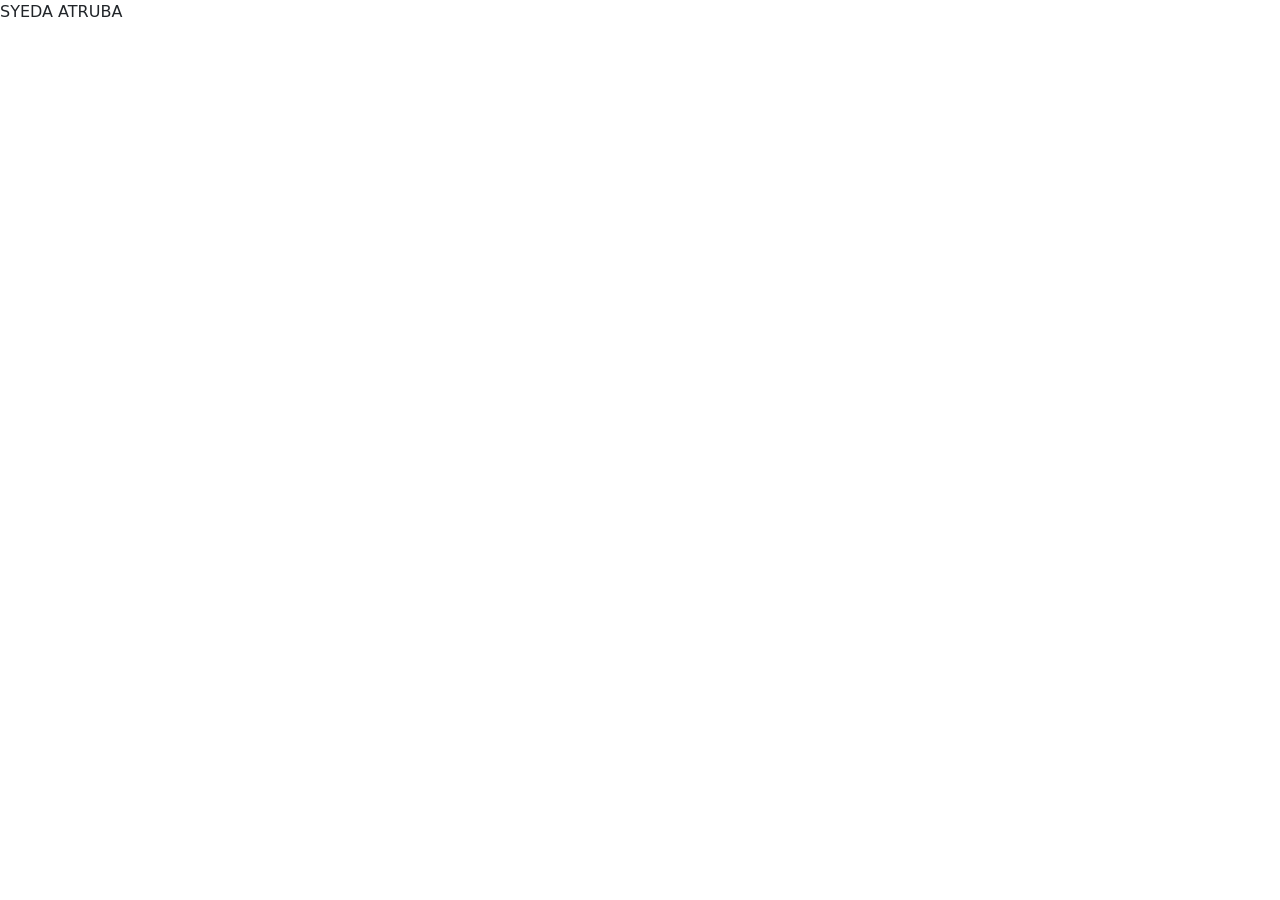
==== index.html @ fe90fd02 "Done" ====
<!DOCTYPE html>
<html lang="en">

<head>
    <meta charset="UTF-8">
    <meta name="viewport" content="width=device-width, initial-scale=1.0">
    <title>Document</title>
    <!-- 1. ADD BOOTSTRAP CSS FILE  -->
    <link href="https://cdn.jsdelivr.net/npm/bootstrap@5.3.8/dist/css/bootstrap.min.css" rel="stylesheet"
        integrity="sha384-sRIl4kxILFvY47J16cr9ZwB07vP4J8+LH7qKQnuqkuIAvNWLzeN8tE5YBujZqJLB" crossorigin="anonymous">

    <link rel="stylesheet" href="style.css">
    <link rel="stylesheet" href="media.css">
</head>

<body>
    <!-- 1. ADD BOOTSTRAP CSS FILE  -->
    <!-- 2. ADD BOOTSTRAP JS FILE  -->



    <!-- 3. BOOTSTRAP SCREEN BREAKPOINTS  -->

    <!--   xxl     =>    1400px min --------  limit max 
            xl     =>    1200px min --------  1399px max
            lg     =>    992px min  --------  1199px max
            md     =>    768px min  --------  991px max
            sm     =>    576px min  --------  767px max
            xs     =>    0px min    --------  575px max      -->

    <div class=" text-lg-start text-sm-end  text-center">SYEDA ATRUBA</div>



    <!-- [base64] -->


    <!-- 4. CONTAINER CLASSES -->

    









    <!-- 2. ADD BOOTSTRAP JS FILE  -->
    <script src="https://cdn.jsdelivr.net/npm/bootstrap@5.3.8/dist/js/bootstrap.bundle.min.js"
        integrity="sha384-FKyoEForCGlyvwx9Hj09JcYn3nv7wiPVlz7YYwJrWVcXK/BmnVDxM+D2scQbITxI"
        crossorigin="anonymous"></script>
</body>

</html>
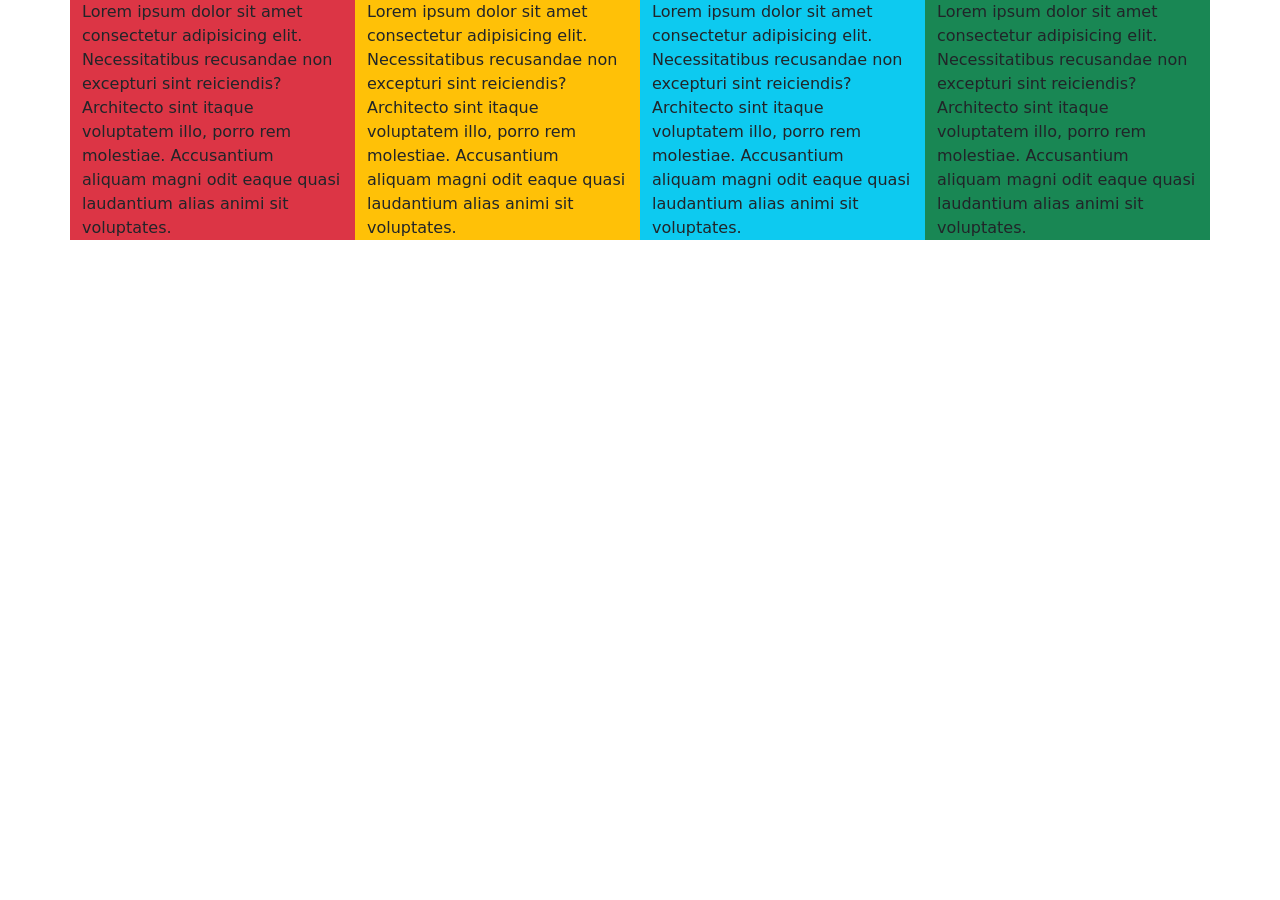
==== commit 6f70beec: "Done" ====
--- a/index.html
+++ b/index.html
@@ -9,8 +9,8 @@
     <link href="https://cdn.jsdelivr.net/npm/bootstrap@5.3.8/dist/css/bootstrap.min.css" rel="stylesheet"
         integrity="sha384-sRIl4kxILFvY47J16cr9ZwB07vP4J8+LH7qKQnuqkuIAvNWLzeN8tE5YBujZqJLB" crossorigin="anonymous">
 
-    <link rel="stylesheet" href="style.css">
-    <link rel="stylesheet" href="media.css">
+    <link rel="stylesheet" href="./css/style.css">
+    <link rel="stylesheet" href="./css/media.css">
 </head>
 
 <body>
@@ -28,16 +28,84 @@
             sm     =>    576px min  --------  767px max
             xs     =>    0px min    --------  575px max      -->
 
-    <div class=" text-lg-start text-sm-end  text-center">SYEDA ATRUBA</div>
+
+    <!-- <div class=" text-lg-start text-sm-end  text-center">SYEDA ATRUBA</div> -->
 
 
 
     <!-- [base64] -->
 
 
+
+
     <!-- 4. CONTAINER CLASSES -->
 
+    <!-- <div class="container-fluid bg-danger">
+        <div class="container bg-success text-white">HELLO WORLD!!</div>
+    </div> -->
+
+
+
+
+
+    <!-- [base64] -->
+
+
+
+    <!-- 5. GRID SYSTEM -->
+
+    <!-- you need to give (row) to every grid container to use grids then use these classes to divide containers -->
+
+    <!--
+
+
+    |        xs        |         sm        |         md        |         lg        |         xl        |         xxl       |
+    |                  |                   |                   |                   |                   |                   |
+    |      col-1       |     col-sm-1      |      col-md-1     |     col-lg-1      |    col-xl-1       |     col-xxl-1     |
+    |        to        |         to        |         to        |         to        |        to         |          to       |
+    |      col-12      |     col-sm-12     |     col-md-12     |     col-lg-12     |    col-xl-12      |     col-xxl-12    |   
+    |                  |                   |                   |                   |                   |                   |
     
+
+
+    -->
+
+
+    <div class="container-fluid">
+        <div class="container">
+            <div class="row">
+
+                <div class="col-12 col-sm-6 col-lg-3  bg-danger">Lorem ipsum dolor sit amet consectetur adipisicing
+                    elit. Necessitatibus recusandae
+                    non excepturi sint reiciendis? Architecto sint itaque voluptatem illo, porro rem molestiae.
+                    Accusantium aliquam magni odit eaque quasi laudantium alias animi sit voluptates.</div>
+
+                <div class="col-12 col-sm-6 col-lg-3 bg-warning">Lorem ipsum dolor sit amet consectetur adipisicing
+                    elit. Necessitatibus recusandae
+                    non excepturi sint reiciendis? Architecto sint itaque voluptatem illo, porro rem molestiae.
+                    Accusantium aliquam magni odit eaque quasi laudantium alias animi sit voluptates.</div>
+
+                <div class="col-12 col-sm-6 col-lg-3  bg-info">Lorem ipsum dolor sit amet consectetur adipisicing elit.
+                    Necessitatibus recusandae
+                    non excepturi sint reiciendis? Architecto sint itaque voluptatem illo, porro rem molestiae.
+                    Accusantium aliquam magni odit eaque quasi laudantium alias animi sit voluptates.</div>
+
+                <div class="col-12 col-sm-6 col-lg-3 bg-success">Lorem ipsum dolor sit amet consectetur adipisicing
+                    elit. Necessitatibus recusandae
+                    non excepturi sint reiciendis? Architecto sint itaque voluptatem illo, porro rem molestiae.
+                    Accusantium aliquam magni odit eaque quasi laudantium alias animi sit voluptates.</div>
+
+            </div>
+        </div>
+    </div>
+
+
+
+
+
+
+
+
 
 
 
--- a/css/media.css
+++ b/css/media.css
@@ -0,0 +1,5 @@
+ @media (min-width: 1400px){
+    .container, .container-lg, .container-md, .container-sm, .container-xl, .container-xxl {
+        max-width: 1170px;
+    }
+}
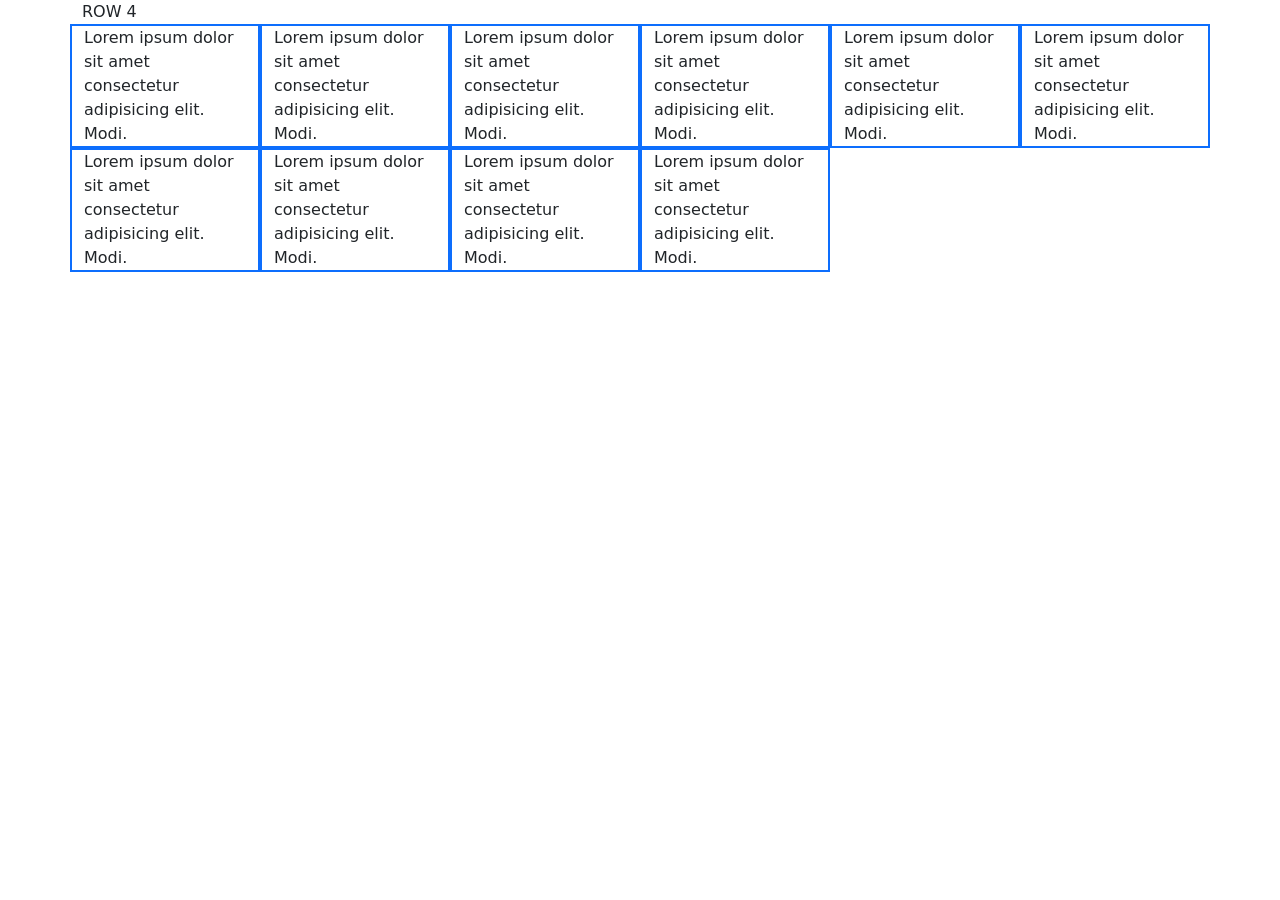
==== commit d3d95865: "Done" ====
--- a/index.html
+++ b/index.html
@@ -71,8 +71,9 @@
     -->
 
 
-    <div class="container-fluid">
+    <!-- <div class="container-fluid">
         <div class="container">
+            ROW-1
             <div class="row">
 
                 <div class="col-12 col-sm-6 col-lg-3  bg-danger">Lorem ipsum dolor sit amet consectetur adipisicing
@@ -96,8 +97,78 @@
                     Accusantium aliquam magni odit eaque quasi laudantium alias animi sit voluptates.</div>
 
             </div>
+
+            ROW-2
+
+            <div class="row">
+                <div class="col-4 bg-info">Lorem ipsum dolor sit, amet consectetur adipisicing elit. Suscipit
+                    est nemo similique, nostrum nisi provident architecto sapiente sit minima iusto, laboriosam
+                    consequatur!</div>
+
+                <div class="col-8 bg-danger">Lorem ipsum dolor sit amet consectetur adipisicing elit. Beatae
+                    minus repellendus tenetur ea. Non animi, voluptatibus ut vero dolor itaque repudiandae veritatis,
+                    voluptas quos expedita ab voluptate quasi veniam? Optio quisquam suscipit repellat.</div>
+            </div>
+
+            ROW-3
+
+            <div class="row">
+                <div class="col-3 bg-success">Lorem ipsum dolor sit, amet consectetur adipisicing elit. Natus modi
+                    accusantium aut doloremque perspiciatis consequatur! Consequuntur eos facilis ab voluptate nesciunt
+                    distinctio!</div>
+                <div class="col-6 bg-warning">Lorem ipsum dolor sit amet consectetur adipisicing elit. Impedit at
+                    repudiandae natus
+                    reiciendis? Aliquam dolores quibusdam nesciunt voluptatibus explicabo? Ut, eum suscipit.</div>
+                <div class="col-3 bg-success">Lorem ipsum dolor sit, amet consectetur adipisicing elit. Natus modi
+                    accusantium aut doloremque perspiciatis consequatur! Consequuntur eos facilis ab voluptate nesciunt
+                    distinctio!</div>
+
+            </div>
+
+        </div>
+    </div> -->
+
+
+
+
+
+    <!-- [base64] -->
+
+    <!-- 6. Auto-Layout Columns -->
+
+    <!-- if you have odd number containers so you can arrange that all with the help of row -->
+
+
+    <div class="container-fluid">
+        <div class="container">
+            ROW 4
+            <div class="row row-cols-2 row-cols-sm-4 row-cols-lg-6">
+                <div class="col border border-2 border-primary ">Lorem ipsum dolor sit amet consectetur adipisicing
+                    elit. Modi.</div>
+                <div class="col border border-2 border-primary ">Lorem ipsum dolor sit amet consectetur adipisicing
+                    elit. Modi.</div>
+                <div class="col border border-2 border-primary ">Lorem ipsum dolor sit amet consectetur adipisicing
+                    elit. Modi.</div>
+                <div class="col border border-2 border-primary ">Lorem ipsum dolor sit amet consectetur adipisicing
+                    elit. Modi.</div>
+                <div class="col border border-2 border-primary ">Lorem ipsum dolor sit amet consectetur adipisicing
+                    elit. Modi.</div>
+                <div class="col border border-2 border-primary ">Lorem ipsum dolor sit amet consectetur adipisicing
+                    elit. Modi.</div>
+                <div class="col border border-2 border-primary ">Lorem ipsum dolor sit amet consectetur adipisicing
+                    elit. Modi.</div>
+                <div class="col border border-2 border-primary ">Lorem ipsum dolor sit amet consectetur adipisicing
+                    elit. Modi.</div>
+                <div class="col border border-2 border-primary ">Lorem ipsum dolor sit amet consectetur adipisicing
+                    elit. Modi.</div>
+                <div class="col border border-2 border-primary ">Lorem ipsum dolor sit amet consectetur adipisicing
+                    elit. Modi.</div>
+            </div>
+
         </div>
     </div>
+
+
 
 
 
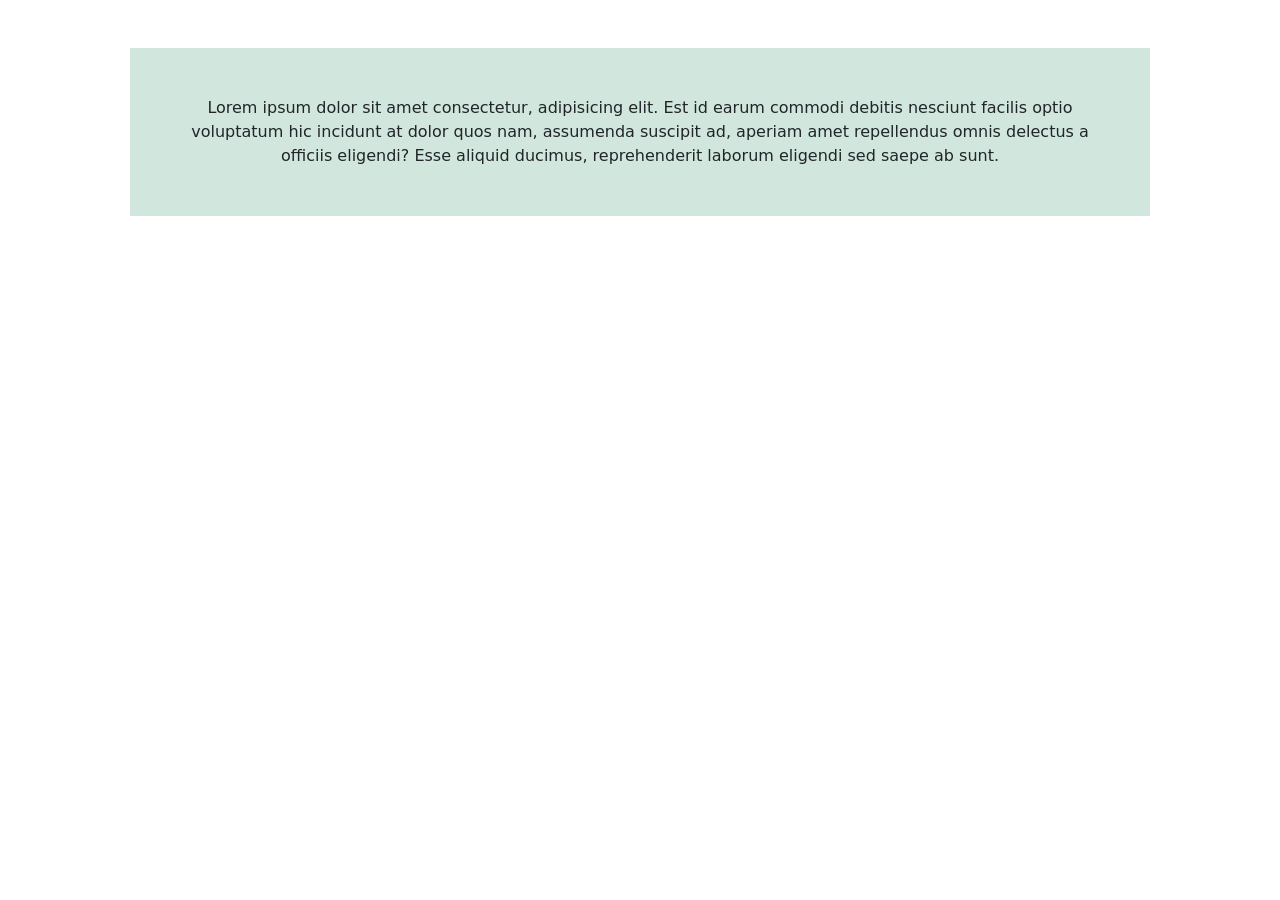
==== commit 922d2a68: "Done" ====
--- a/index.html
+++ b/index.html
@@ -134,40 +134,271 @@
 
     <!-- [base64] -->
 
-    <!-- 6. Auto-Layout Columns -->
+
+
+
+    <!-- 6. AUTO-LAYOUT COLUMNS-->
 
     <!-- if you have odd number containers so you can arrange that all with the help of row -->
+
+
+    <!-- <div class="container-fluid">
+        <div class="container">
+            ROW 4
+            <div class="row row-cols-2 row-cols-sm-4 row-cols-lg-6 ">
+                <div class="col">
+                    <div class=" border border-2 border-primary">Lorem ipsum, dolor sit amet consectetur adipisicing
+                        elit. Vero beatae
+                        mollitia, minus deserunt
+                        tempora fugiat! Deserunt facere quis adipisci nostrum illum. Provident?</div>
+                </div>
+                   <div class="col ">
+                    <div class=" border border-2 border-primary">Lorem ipsum, dolor sit amet consectetur adipisicing
+                        elit. Vero beatae
+                        mollitia, minus deserunt
+                        tempora fugiat! Deserunt facere quis adipisci nostrum illum. Provident?</div>
+                </div>
+                   <div class="col ">
+                    <div class=" border border-2 border-primary">Lorem ipsum, dolor sit amet consectetur adipisicing
+                        elit. Vero beatae
+                        mollitia, minus deserunt
+                        tempora fugiat! Deserunt facere quis adipisci nostrum illum. Provident?</div>
+                </div>
+                   <div class="col ">
+                    <div class=" border border-2 border-primary">Lorem ipsum, dolor sit amet consectetur adipisicing
+                        elit. Vero beatae
+                        mollitia, minus deserunt
+                        tempora fugiat! Deserunt facere quis adipisci nostrum illum. Provident?</div>
+                </div>
+                   <div class="col ">
+                    <div class=" border border-2 border-primary">Lorem ipsum, dolor sit amet consectetur adipisicing
+                        elit. Vero beatae
+                        mollitia, minus deserunt
+                        tempora fugiat! Deserunt facere quis adipisci nostrum illum. Provident?</div>
+                </div>
+                   <div class="col ">
+                    <div class=" border border-2 border-primary">Lorem ipsum, dolor sit amet consectetur adipisicing
+                        elit. Vero beatae
+                        mollitia, minus deserunt
+                        tempora fugiat! Deserunt facere quis adipisci nostrum illum. Provident?</div>
+                </div>
+                   <div class="col ">
+                    <div class=" border border-2 border-primary">Lorem ipsum, dolor sit amet consectetur adipisicing
+                        elit. Vero beatae
+                        mollitia, minus deserunt
+                        tempora fugiat! Deserunt facere quis adipisci nostrum illum. Provident?</div>
+                </div>
+                   <div class="col ">
+                    <div class=" border border-2 border-primary">Lorem ipsum, dolor sit amet consectetur adipisicing
+                        elit. Vero beatae
+                        mollitia, minus deserunt
+                        tempora fugiat! Deserunt facere quis adipisci nostrum illum. Provident?</div>
+                </div>
+                   <div class="col ">
+                    <div class=" border border-2 border-primary">Lorem ipsum, dolor sit amet consectetur adipisicing
+                        elit. Vero beatae
+                        mollitia, minus deserunt
+                        tempora fugiat! Deserunt facere quis adipisci nostrum illum. Provident?</div>
+                </div>
+
+            </div>
+
+        </div>
+    </div> -->
+
+
+
+    <!-- [base64] -->
+
+
+
+    <!-- 7. GUTTER CLASSES  -->
+
+    <!-- Gutters are the empty spaces between columns. They help keep the content properly spaced and aligned in the Bootstrap grid. -->
+
+    <!-- gx  =>  padding of container left right     |    gy  =>   margin of container top bottom    
+                     gx-0  =>  0px remove padding    |             gy-0  =>  0px remove margin
+                     gx-1  =>  2px                   |             gy-1  =>  2px
+                     gx-2  =>  4px                   |             gy-2  =>  4px
+                     gx-3  =>  8px                   |             gy-3  =>  8px
+                     gx-4  =>  12px                  |             gy-4  =>  12px
+                     gx-5  =>  24px                  |             gy-5  =>  24px                                       -->
+
+
+
+    <!-- you can use both gx and gy with the help of just g like :
+                                g-1
+                                g-2
+                                g-3
+                                g-4
+                                g-5        -->
+
+
+
+    <!-- <div class="container-fluid">
+        <div class="container">
+            ROW 5
+            <div class="row row-cols-2 row-cols-sm-4 row-cols-lg-6 g-3">
+                <div class="col">
+                    <div class="bg-warning">Lorem ipsum, dolor sit amet consectetur adipisicing elit. Vero beatae
+                        mollitia, minus deserunt
+                        tempora fugiat! Deserunt facere quis adipisci nostrum illum. Provident?</div>
+                </div>
+                <div class="col ">
+                    <div class="bg-warning">Lorem ipsum, dolor sit amet consectetur adipisicing elit. Vero beatae
+                        mollitia, minus deserunt
+                        tempora fugiat! Deserunt facere quis adipisci nostrum illum. Provident?</div>
+                </div>
+                <div class="col ">
+                    <div class="bg-warning">Lorem ipsum, dolor sit amet consectetur adipisicing elit. Vero beatae
+                        mollitia, minus deserunt
+                        tempora fugiat! Deserunt facere quis adipisci nostrum illum. Provident?</div>
+                </div>
+                <div class="col ">
+                    <div class="bg-warning">Lorem ipsum, dolor sit amet consectetur adipisicing elit. Vero beatae
+                        mollitia, minus deserunt
+                        tempora fugiat! Deserunt facere quis adipisci nostrum illum. Provident?</div>
+                </div>
+                <div class="col ">
+                    <div class="bg-warning">Lorem ipsum, dolor sit amet consectetur adipisicing elit. Vero beatae
+                        mollitia, minus deserunt
+                        tempora fugiat! Deserunt facere quis adipisci nostrum illum. Provident?</div>
+                </div>
+                <div class="col ">
+                    <div class="bg-warning">Lorem ipsum, dolor sit amet consectetur adipisicing elit. Vero beatae
+                        mollitia, minus deserunt
+                        tempora fugiat! Deserunt facere quis adipisci nostrum illum. Provident?</div>
+                </div>
+                <div class="col ">
+                    <div class="bg-warning">Lorem ipsum, dolor sit amet consectetur adipisicing elit. Vero beatae
+                        mollitia, minus deserunt
+                        tempora fugiat! Deserunt facere quis adipisci nostrum illum. Provident?</div>
+                </div>
+                <div class="col ">
+                    <div class="bg-warning">Lorem ipsum, dolor sit amet consectetur adipisicing elit. Vero beatae
+                        mollitia, minus deserunt
+                        tempora fugiat! Deserunt facere quis adipisci nostrum illum. Provident?</div>
+                </div>
+                <div class="col ">
+                    <div class="bg-warning">Lorem ipsum, dolor sit amet consectetur adipisicing elit. Vero beatae
+                        mollitia, minus deserunt
+                        tempora fugiat! Deserunt facere quis adipisci nostrum illum. Provident?</div>
+                </div>
+                <div class="col ">
+                    <div class="bg-warning">Lorem ipsum, dolor sit amet consectetur adipisicing elit. Vero beatae
+                        mollitia, minus deserunt
+                        tempora fugiat! Deserunt facere quis adipisci nostrum illum. Provident?</div>
+                </div>
+                <div class="col ">
+                    <div class="bg-warning">Lorem ipsum, dolor sit amet consectetur adipisicing elit. Vero beatae
+                        mollitia, minus deserunt
+                        tempora fugiat! Deserunt facere quis adipisci nostrum illum. Provident?</div>
+                </div>
+                <div class="col ">
+                    <div class="bg-warning">Lorem ipsum, dolor sit amet consectetur adipisicing elit. Vero beatae
+                        mollitia, minus deserunt
+                        tempora fugiat! Deserunt facere quis adipisci nostrum illum. Provident?</div>
+                </div>
+                <div class="col ">
+                    <div class="bg-warning">Lorem ipsum, dolor sit amet consectetur adipisicing elit. Vero beatae
+                        mollitia, minus deserunt
+                        tempora fugiat! Deserunt facere quis adipisci nostrum illum. Provident?</div>
+                </div>
+                <div class="col ">
+                    <div class="bg-warning">Lorem ipsum, dolor sit amet consectetur adipisicing elit. Vero beatae
+                        mollitia, minus deserunt
+                        tempora fugiat! Deserunt facere quis adipisci nostrum illum. Provident?</div>
+                </div>
+                <div class="col ">
+                    <div class="bg-warning">Lorem ipsum, dolor sit amet consectetur adipisicing elit. Vero beatae
+                        mollitia, minus deserunt
+                        tempora fugiat! Deserunt facere quis adipisci nostrum illum. Provident?</div>
+                </div>
+                <div class="col ">
+                    <div class="bg-warning">Lorem ipsum, dolor sit amet consectetur adipisicing elit. Vero beatae
+                        mollitia, minus deserunt
+                        tempora fugiat! Deserunt facere quis adipisci nostrum illum. Provident?</div>
+                </div>
+                <div class="col ">
+                    <div class="bg-warning">Lorem ipsum, dolor sit amet consectetur adipisicing elit. Vero beatae
+                        mollitia, minus deserunt
+                        tempora fugiat! Deserunt facere quis adipisci nostrum illum. Provident?</div>
+                </div>
+                <div class="col ">
+                    <div class="bg-warning">Lorem ipsum, dolor sit amet consectetur adipisicing elit. Vero beatae
+                        mollitia, minus deserunt
+                        tempora fugiat! Deserunt facere quis adipisci nostrum illum. Provident?</div>
+                </div>
+                <div class="col ">
+                    <div class="bg-warning">Lorem ipsum, dolor sit amet consectetur adipisicing elit. Vero beatae
+                        mollitia, minus deserunt
+                        tempora fugiat! Deserunt facere quis adipisci nostrum illum. Provident?</div>
+                </div>
+
+            </div>
+
+        </div>
+    </div> -->
+
+
+
+    <!-- [base64] -->
+
+
+    <!-- 8. USING SPACING UTILITY CLASSES (PADDING & MARGIN) -->
+
+
+
+    <!-- MARGIN
+         m    ->   all direction                                           | m-0  -> 0px  |
+         my   ->   top bottom                                              | m-1  -> 4px  |
+         mx   ->   left right              | FOR THESE ALL |               | m-2  -> 8px  |
+         mt   ->   top          =====>     |  WE HAVE THAT |     ====>     | m-3  -> 16px |
+         mb   ->   bottom                  |  ALL CLASSES  |               | m-4  -> 24px |
+         ms   ->   left                                                    | m-5  -> 48px |
+         me   ->   right 
+         mx-auto  ->  margin auto                                                                     -->
+
+
+
+    <!-- PADDING
+         p    ->   all direction                                           | p-0 -> 0px  |
+         py   ->   top bottom                                              | p-1 -> 4px  |
+         px   ->   left right              | FOR THESE ALL |               | p-2 -> 8px  |
+         pt   ->   top          =====>     |  WE HAVE THAT |     ====>     | p-3 -> 16px |
+         pb   ->   bottom                  |  ALL CLASSES  |               | p-4 -> 24px |
+         ps   ->   left                                                    | p-5 -> 48px |
+         pe   ->   right    
+                                                                                   -->
+
+
+
+    <!-- SCREEN ORIENTED CLASSES
+         mt-lg-4   ,   mt-sm-3   ,   mt-2
+         pt-lg-4   ,   pt-sm-3   ,   pt-2    -->
+
 
 
     <div class="container-fluid">
         <div class="container">
-            ROW 4
-            <div class="row row-cols-2 row-cols-sm-4 row-cols-lg-6">
-                <div class="col border border-2 border-primary ">Lorem ipsum dolor sit amet consectetur adipisicing
-                    elit. Modi.</div>
-                <div class="col border border-2 border-primary ">Lorem ipsum dolor sit amet consectetur adipisicing
-                    elit. Modi.</div>
-                <div class="col border border-2 border-primary ">Lorem ipsum dolor sit amet consectetur adipisicing
-                    elit. Modi.</div>
-                <div class="col border border-2 border-primary ">Lorem ipsum dolor sit amet consectetur adipisicing
-                    elit. Modi.</div>
-                <div class="col border border-2 border-primary ">Lorem ipsum dolor sit amet consectetur adipisicing
-                    elit. Modi.</div>
-                <div class="col border border-2 border-primary ">Lorem ipsum dolor sit amet consectetur adipisicing
-                    elit. Modi.</div>
-                <div class="col border border-2 border-primary ">Lorem ipsum dolor sit amet consectetur adipisicing
-                    elit. Modi.</div>
-                <div class="col border border-2 border-primary ">Lorem ipsum dolor sit amet consectetur adipisicing
-                    elit. Modi.</div>
-                <div class="col border border-2 border-primary ">Lorem ipsum dolor sit amet consectetur adipisicing
-                    elit. Modi.</div>
-                <div class="col border border-2 border-primary ">Lorem ipsum dolor sit amet consectetur adipisicing
-                    elit. Modi.</div>
-            </div>
-
+            <div class="bg-success-subtle text-center p-3 m-3 p-lg-5 m-lg-5 ">Lorem ipsum dolor sit amet consectetur,
+                adipisicing elit.
+                Est id
+                earum commodi debitis nesciunt facilis optio voluptatum hic incidunt at dolor quos nam, assumenda
+                suscipit ad, aperiam amet repellendus omnis delectus a officiis eligendi? Esse aliquid ducimus,
+                reprehenderit laborum eligendi sed saepe ab sunt.</div>
         </div>
     </div>
 
+
+
+
+
+    <!-- [base64] -->
+
+    <!-- 9. EXPLORING TYPOGRAPHY AND COLOR CLASSES -->
+
+    
 
 
 
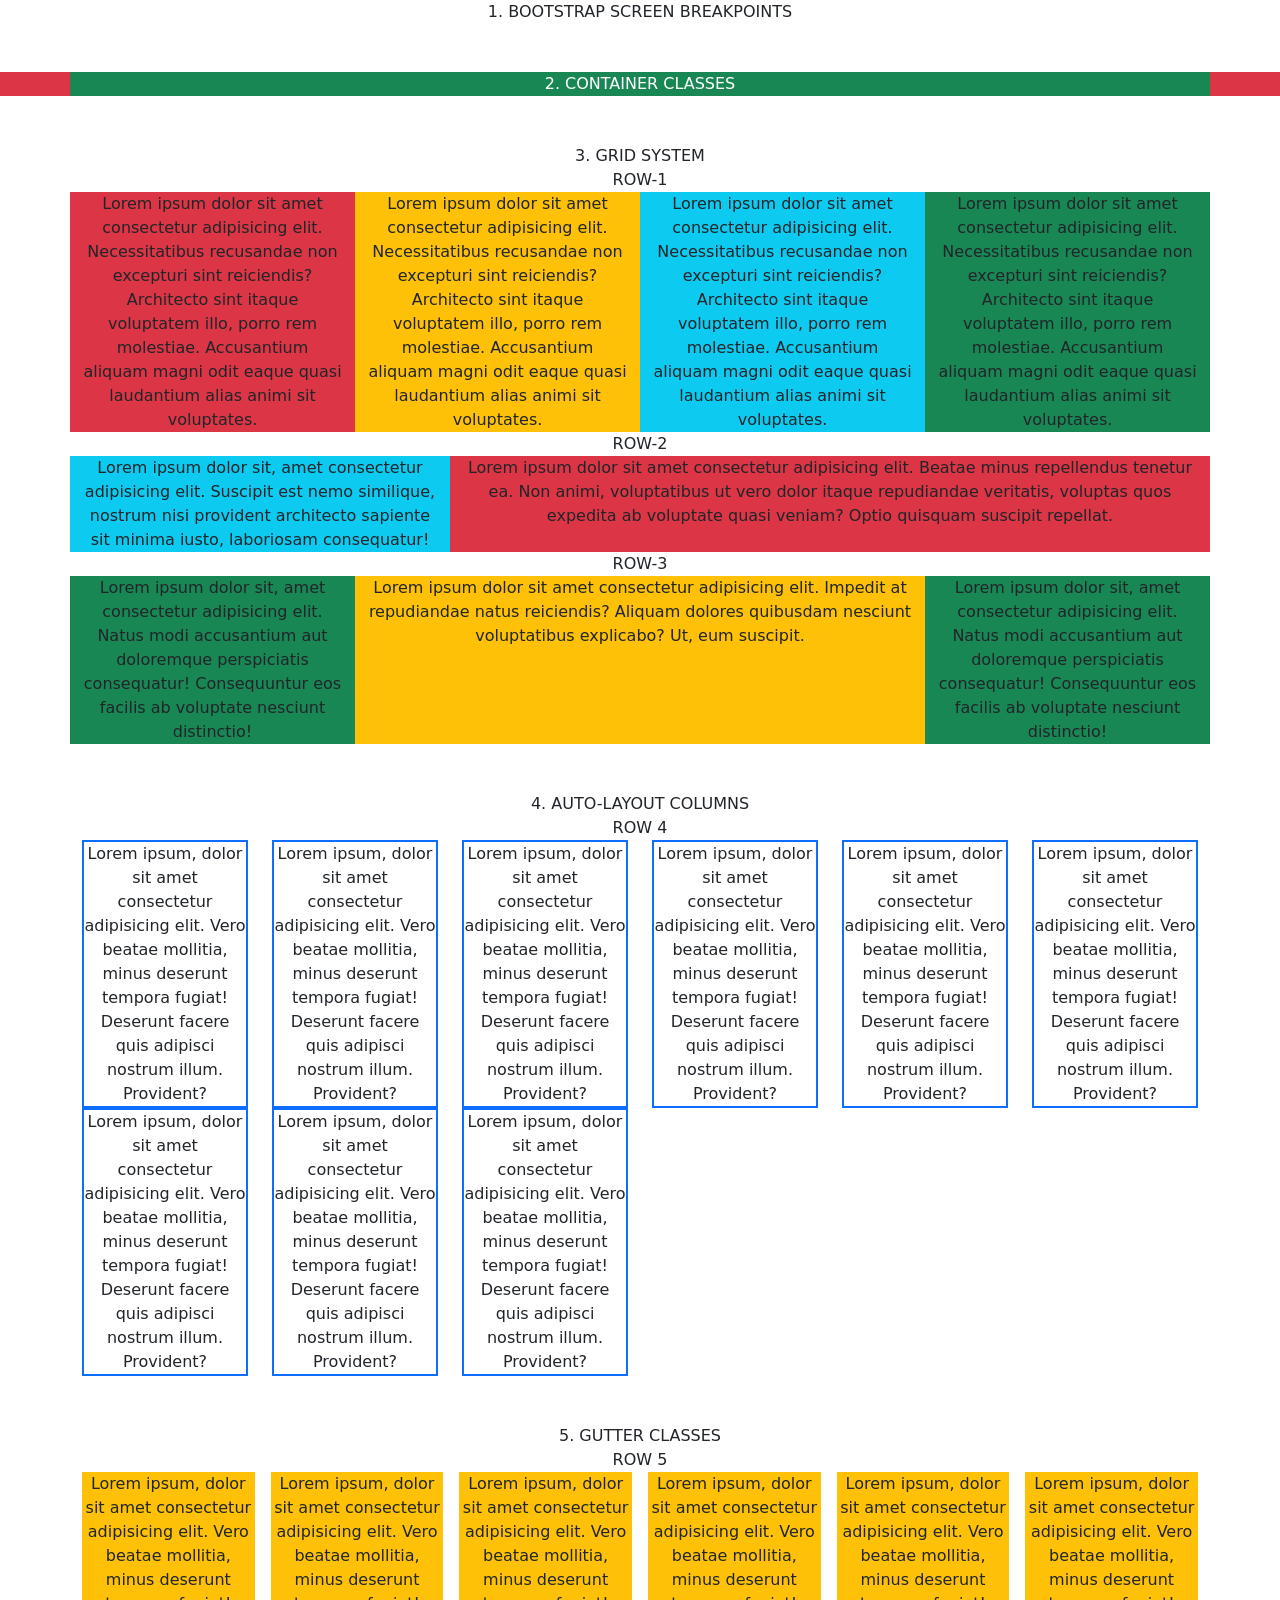
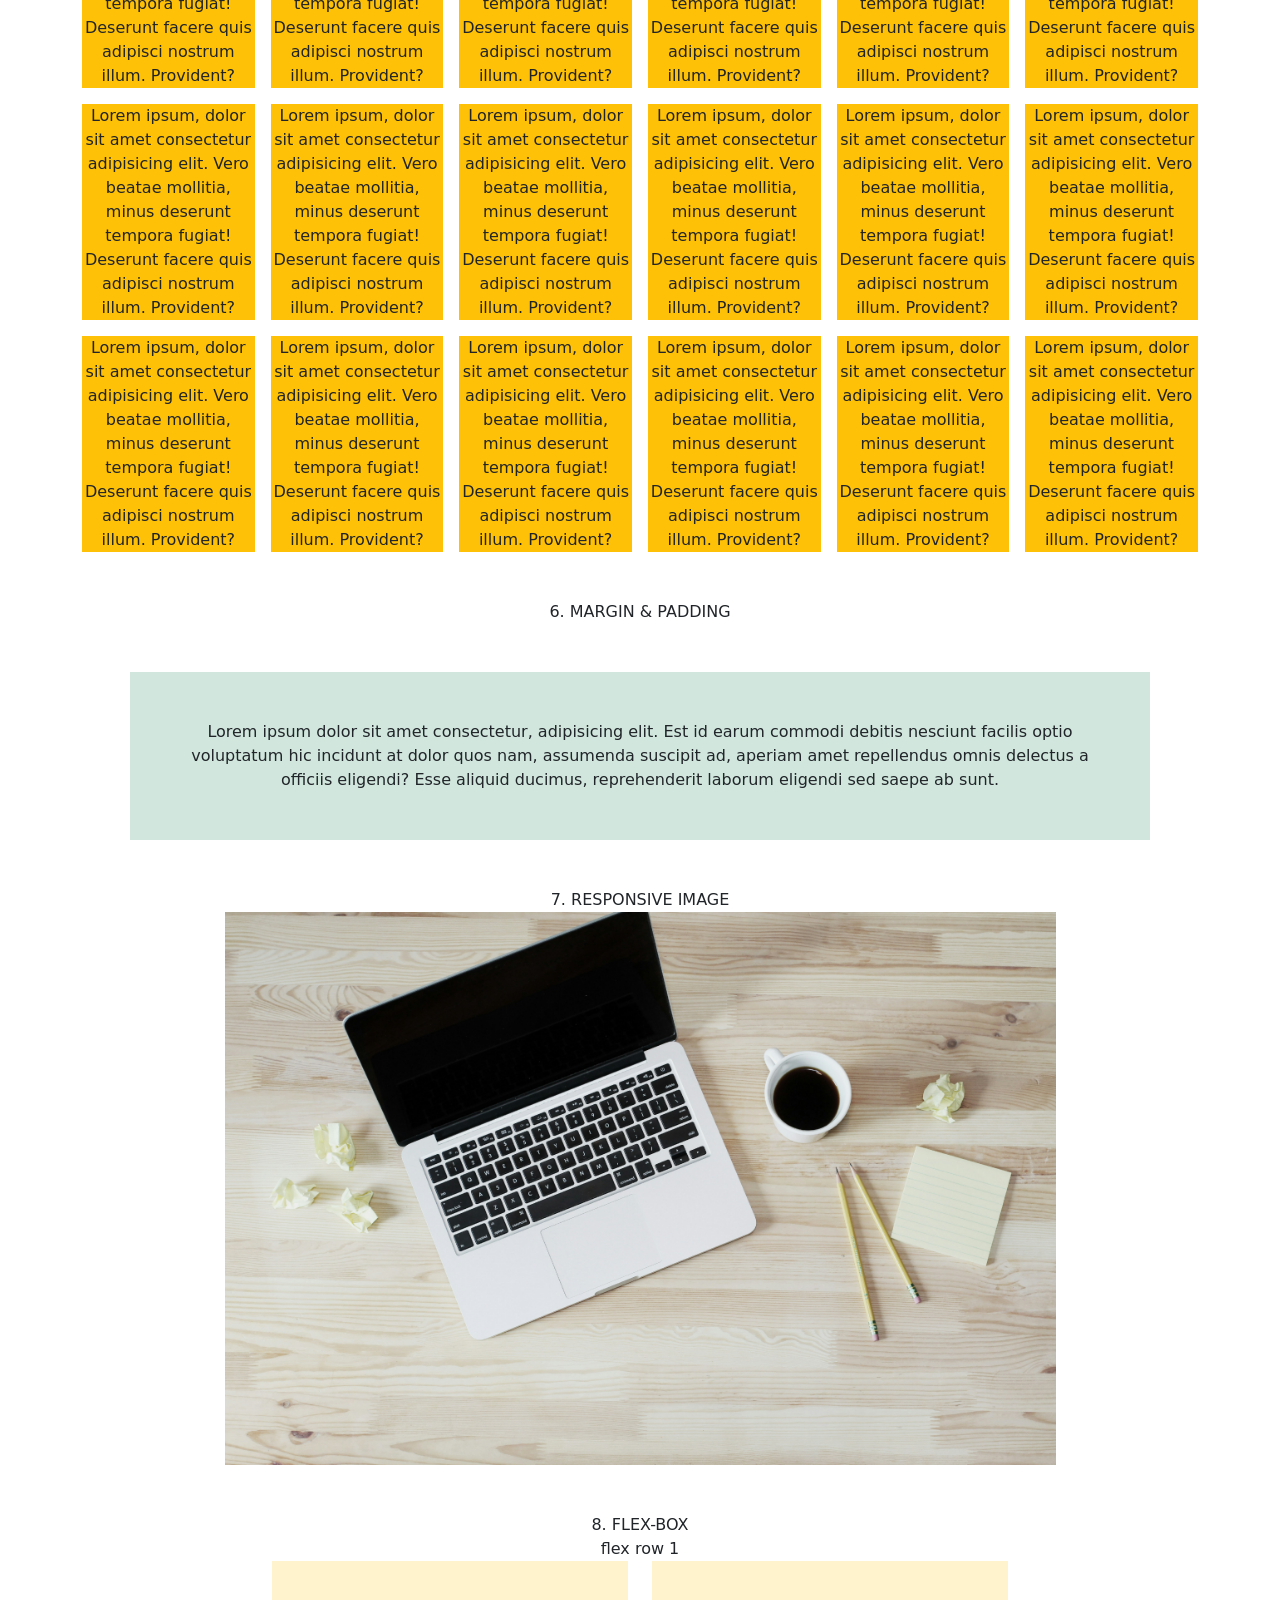
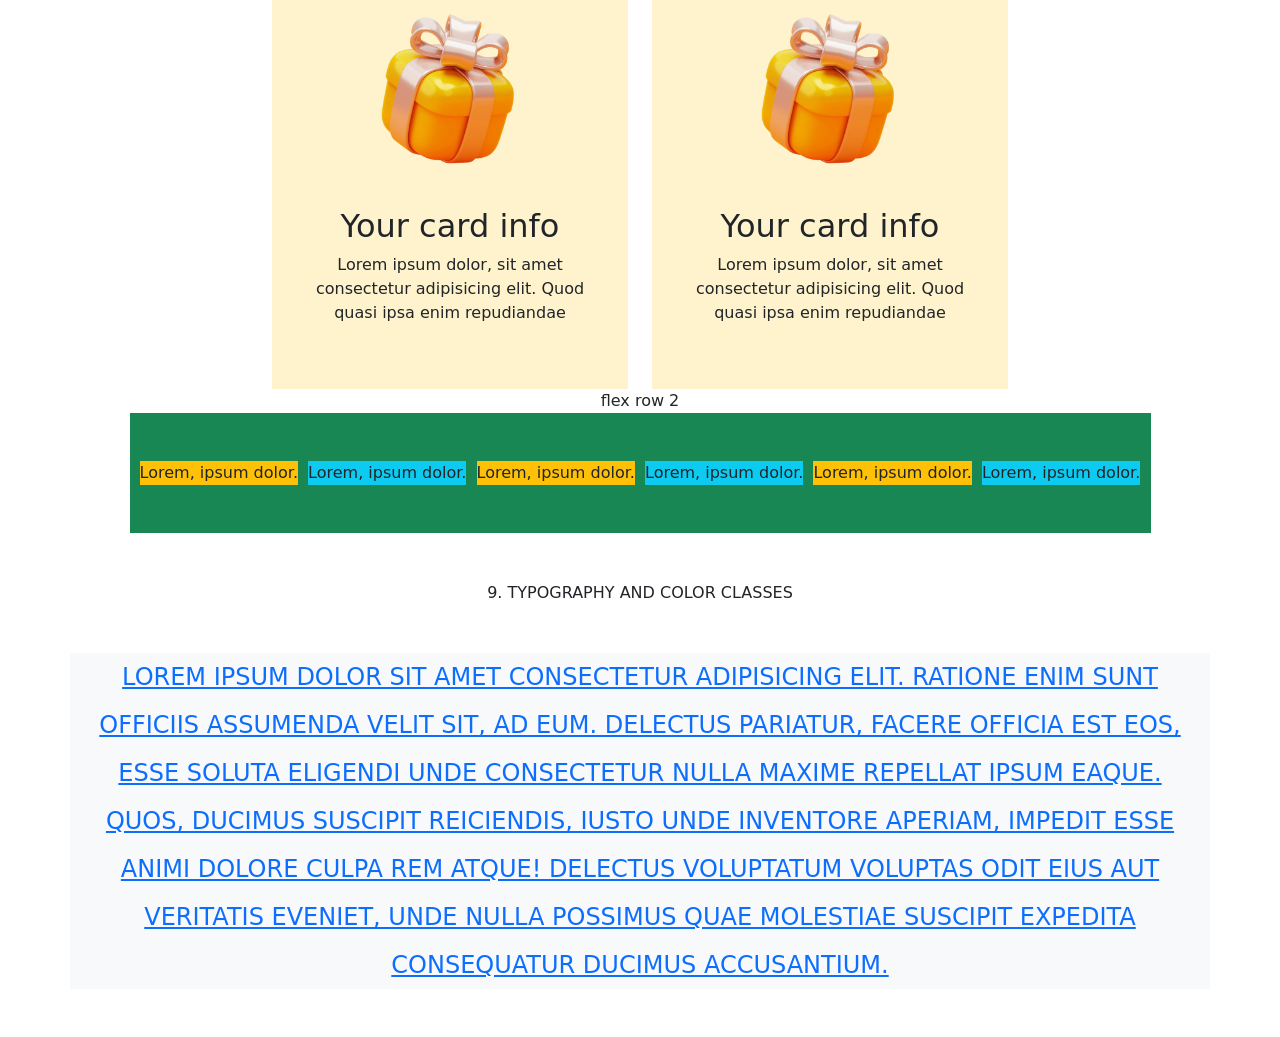
==== commit e3fc50d4: "Done" ====
--- a/index.html
+++ b/index.html
@@ -29,7 +29,7 @@
             xs     =>    0px min    --------  575px max      -->
 
 
-    <!-- <div class=" text-lg-start text-sm-end  text-center">SYEDA ATRUBA</div> -->
+    <div class="text-lg-center text-sm-end  text-center mb-5">1. BOOTSTRAP SCREEN BREAKPOINTS</div>
 
 
 
@@ -40,15 +40,18 @@
 
     <!-- 4. CONTAINER CLASSES -->
 
-    <!-- <div class="container-fluid bg-danger">
-        <div class="container bg-success text-white">HELLO WORLD!!</div>
-    </div> -->
-
-
-
-
-
-    <!-- [base64] -->
+    <div class="container-fluid bg-danger mb-5">
+        <div class="container bg-success text-white text-center">2. CONTAINER CLASSES</div>
+    </div>
+
+
+
+
+
+    <!-- [base64] -->
+
+
+    
 
 
 
@@ -71,7 +74,8 @@
     -->
 
 
-    <!-- <div class="container-fluid">
+    <div class="container-fluid text-center mb-5">
+        3. GRID SYSTEM
         <div class="container">
             ROW-1
             <div class="row">
@@ -126,13 +130,15 @@
             </div>
 
         </div>
-    </div> -->
-
-
-
-
-
-    <!-- [base64] -->
+    </div>
+
+
+
+
+
+    <!-- [base64] -->
+
+
 
 
 
@@ -142,7 +148,8 @@
     <!-- if you have odd number containers so you can arrange that all with the help of row -->
 
 
-    <!-- <div class="container-fluid">
+    <div class="container-fluid text-center mb-5">
+        4. AUTO-LAYOUT COLUMNS
         <div class="container">
             ROW 4
             <div class="row row-cols-2 row-cols-sm-4 row-cols-lg-6 ">
@@ -152,63 +159,67 @@
                         mollitia, minus deserunt
                         tempora fugiat! Deserunt facere quis adipisci nostrum illum. Provident?</div>
                 </div>
-                   <div class="col ">
-                    <div class=" border border-2 border-primary">Lorem ipsum, dolor sit amet consectetur adipisicing
-                        elit. Vero beatae
-                        mollitia, minus deserunt
-                        tempora fugiat! Deserunt facere quis adipisci nostrum illum. Provident?</div>
-                </div>
-                   <div class="col ">
-                    <div class=" border border-2 border-primary">Lorem ipsum, dolor sit amet consectetur adipisicing
-                        elit. Vero beatae
-                        mollitia, minus deserunt
-                        tempora fugiat! Deserunt facere quis adipisci nostrum illum. Provident?</div>
-                </div>
-                   <div class="col ">
-                    <div class=" border border-2 border-primary">Lorem ipsum, dolor sit amet consectetur adipisicing
-                        elit. Vero beatae
-                        mollitia, minus deserunt
-                        tempora fugiat! Deserunt facere quis adipisci nostrum illum. Provident?</div>
-                </div>
-                   <div class="col ">
-                    <div class=" border border-2 border-primary">Lorem ipsum, dolor sit amet consectetur adipisicing
-                        elit. Vero beatae
-                        mollitia, minus deserunt
-                        tempora fugiat! Deserunt facere quis adipisci nostrum illum. Provident?</div>
-                </div>
-                   <div class="col ">
-                    <div class=" border border-2 border-primary">Lorem ipsum, dolor sit amet consectetur adipisicing
-                        elit. Vero beatae
-                        mollitia, minus deserunt
-                        tempora fugiat! Deserunt facere quis adipisci nostrum illum. Provident?</div>
-                </div>
-                   <div class="col ">
-                    <div class=" border border-2 border-primary">Lorem ipsum, dolor sit amet consectetur adipisicing
-                        elit. Vero beatae
-                        mollitia, minus deserunt
-                        tempora fugiat! Deserunt facere quis adipisci nostrum illum. Provident?</div>
-                </div>
-                   <div class="col ">
-                    <div class=" border border-2 border-primary">Lorem ipsum, dolor sit amet consectetur adipisicing
-                        elit. Vero beatae
-                        mollitia, minus deserunt
-                        tempora fugiat! Deserunt facere quis adipisci nostrum illum. Provident?</div>
-                </div>
-                   <div class="col ">
-                    <div class=" border border-2 border-primary">Lorem ipsum, dolor sit amet consectetur adipisicing
-                        elit. Vero beatae
-                        mollitia, minus deserunt
-                        tempora fugiat! Deserunt facere quis adipisci nostrum illum. Provident?</div>
-                </div>
-
-            </div>
-
-        </div>
-    </div> -->
-
-
-
-    <!-- [base64] -->
+                <div class="col ">
+                    <div class=" border border-2 border-primary">Lorem ipsum, dolor sit amet consectetur adipisicing
+                        elit. Vero beatae
+                        mollitia, minus deserunt
+                        tempora fugiat! Deserunt facere quis adipisci nostrum illum. Provident?</div>
+                </div>
+                <div class="col ">
+                    <div class=" border border-2 border-primary">Lorem ipsum, dolor sit amet consectetur adipisicing
+                        elit. Vero beatae
+                        mollitia, minus deserunt
+                        tempora fugiat! Deserunt facere quis adipisci nostrum illum. Provident?</div>
+                </div>
+                <div class="col ">
+                    <div class=" border border-2 border-primary">Lorem ipsum, dolor sit amet consectetur adipisicing
+                        elit. Vero beatae
+                        mollitia, minus deserunt
+                        tempora fugiat! Deserunt facere quis adipisci nostrum illum. Provident?</div>
+                </div>
+                <div class="col ">
+                    <div class=" border border-2 border-primary">Lorem ipsum, dolor sit amet consectetur adipisicing
+                        elit. Vero beatae
+                        mollitia, minus deserunt
+                        tempora fugiat! Deserunt facere quis adipisci nostrum illum. Provident?</div>
+                </div>
+                <div class="col ">
+                    <div class=" border border-2 border-primary">Lorem ipsum, dolor sit amet consectetur adipisicing
+                        elit. Vero beatae
+                        mollitia, minus deserunt
+                        tempora fugiat! Deserunt facere quis adipisci nostrum illum. Provident?</div>
+                </div>
+                <div class="col ">
+                    <div class=" border border-2 border-primary">Lorem ipsum, dolor sit amet consectetur adipisicing
+                        elit. Vero beatae
+                        mollitia, minus deserunt
+                        tempora fugiat! Deserunt facere quis adipisci nostrum illum. Provident?</div>
+                </div>
+                <div class="col ">
+                    <div class=" border border-2 border-primary">Lorem ipsum, dolor sit amet consectetur adipisicing
+                        elit. Vero beatae
+                        mollitia, minus deserunt
+                        tempora fugiat! Deserunt facere quis adipisci nostrum illum. Provident?</div>
+                </div>
+                <div class="col ">
+                    <div class=" border border-2 border-primary">Lorem ipsum, dolor sit amet consectetur adipisicing
+                        elit. Vero beatae
+                        mollitia, minus deserunt
+                        tempora fugiat! Deserunt facere quis adipisci nostrum illum. Provident?</div>
+                </div>
+
+            </div>
+
+        </div>
+    </div>
+
+
+
+
+
+    <!-- [base64] -->
+
+
 
 
 
@@ -235,114 +246,113 @@
 
 
 
-    <!-- <div class="container-fluid">
+    <div class="container-fluid text-center mb-5">
+        5. GUTTER CLASSES
         <div class="container">
             ROW 5
             <div class="row row-cols-2 row-cols-sm-4 row-cols-lg-6 g-3">
-                <div class="col">
-                    <div class="bg-warning">Lorem ipsum, dolor sit amet consectetur adipisicing elit. Vero beatae
-                        mollitia, minus deserunt
-                        tempora fugiat! Deserunt facere quis adipisci nostrum illum. Provident?</div>
-                </div>
-                <div class="col ">
-                    <div class="bg-warning">Lorem ipsum, dolor sit amet consectetur adipisicing elit. Vero beatae
-                        mollitia, minus deserunt
-                        tempora fugiat! Deserunt facere quis adipisci nostrum illum. Provident?</div>
-                </div>
-                <div class="col ">
-                    <div class="bg-warning">Lorem ipsum, dolor sit amet consectetur adipisicing elit. Vero beatae
-                        mollitia, minus deserunt
-                        tempora fugiat! Deserunt facere quis adipisci nostrum illum. Provident?</div>
-                </div>
-                <div class="col ">
-                    <div class="bg-warning">Lorem ipsum, dolor sit amet consectetur adipisicing elit. Vero beatae
-                        mollitia, minus deserunt
-                        tempora fugiat! Deserunt facere quis adipisci nostrum illum. Provident?</div>
-                </div>
-                <div class="col ">
-                    <div class="bg-warning">Lorem ipsum, dolor sit amet consectetur adipisicing elit. Vero beatae
-                        mollitia, minus deserunt
-                        tempora fugiat! Deserunt facere quis adipisci nostrum illum. Provident?</div>
-                </div>
-                <div class="col ">
-                    <div class="bg-warning">Lorem ipsum, dolor sit amet consectetur adipisicing elit. Vero beatae
-                        mollitia, minus deserunt
-                        tempora fugiat! Deserunt facere quis adipisci nostrum illum. Provident?</div>
-                </div>
-                <div class="col ">
-                    <div class="bg-warning">Lorem ipsum, dolor sit amet consectetur adipisicing elit. Vero beatae
-                        mollitia, minus deserunt
-                        tempora fugiat! Deserunt facere quis adipisci nostrum illum. Provident?</div>
-                </div>
-                <div class="col ">
-                    <div class="bg-warning">Lorem ipsum, dolor sit amet consectetur adipisicing elit. Vero beatae
-                        mollitia, minus deserunt
-                        tempora fugiat! Deserunt facere quis adipisci nostrum illum. Provident?</div>
-                </div>
-                <div class="col ">
-                    <div class="bg-warning">Lorem ipsum, dolor sit amet consectetur adipisicing elit. Vero beatae
-                        mollitia, minus deserunt
-                        tempora fugiat! Deserunt facere quis adipisci nostrum illum. Provident?</div>
-                </div>
-                <div class="col ">
-                    <div class="bg-warning">Lorem ipsum, dolor sit amet consectetur adipisicing elit. Vero beatae
-                        mollitia, minus deserunt
-                        tempora fugiat! Deserunt facere quis adipisci nostrum illum. Provident?</div>
-                </div>
-                <div class="col ">
-                    <div class="bg-warning">Lorem ipsum, dolor sit amet consectetur adipisicing elit. Vero beatae
-                        mollitia, minus deserunt
-                        tempora fugiat! Deserunt facere quis adipisci nostrum illum. Provident?</div>
-                </div>
-                <div class="col ">
-                    <div class="bg-warning">Lorem ipsum, dolor sit amet consectetur adipisicing elit. Vero beatae
-                        mollitia, minus deserunt
-                        tempora fugiat! Deserunt facere quis adipisci nostrum illum. Provident?</div>
-                </div>
-                <div class="col ">
-                    <div class="bg-warning">Lorem ipsum, dolor sit amet consectetur adipisicing elit. Vero beatae
-                        mollitia, minus deserunt
-                        tempora fugiat! Deserunt facere quis adipisci nostrum illum. Provident?</div>
-                </div>
-                <div class="col ">
-                    <div class="bg-warning">Lorem ipsum, dolor sit amet consectetur adipisicing elit. Vero beatae
-                        mollitia, minus deserunt
-                        tempora fugiat! Deserunt facere quis adipisci nostrum illum. Provident?</div>
-                </div>
-                <div class="col ">
-                    <div class="bg-warning">Lorem ipsum, dolor sit amet consectetur adipisicing elit. Vero beatae
-                        mollitia, minus deserunt
-                        tempora fugiat! Deserunt facere quis adipisci nostrum illum. Provident?</div>
-                </div>
-                <div class="col ">
-                    <div class="bg-warning">Lorem ipsum, dolor sit amet consectetur adipisicing elit. Vero beatae
-                        mollitia, minus deserunt
-                        tempora fugiat! Deserunt facere quis adipisci nostrum illum. Provident?</div>
-                </div>
-                <div class="col ">
-                    <div class="bg-warning">Lorem ipsum, dolor sit amet consectetur adipisicing elit. Vero beatae
-                        mollitia, minus deserunt
-                        tempora fugiat! Deserunt facere quis adipisci nostrum illum. Provident?</div>
-                </div>
-                <div class="col ">
-                    <div class="bg-warning">Lorem ipsum, dolor sit amet consectetur adipisicing elit. Vero beatae
-                        mollitia, minus deserunt
-                        tempora fugiat! Deserunt facere quis adipisci nostrum illum. Provident?</div>
-                </div>
-                <div class="col ">
-                    <div class="bg-warning">Lorem ipsum, dolor sit amet consectetur adipisicing elit. Vero beatae
-                        mollitia, minus deserunt
-                        tempora fugiat! Deserunt facere quis adipisci nostrum illum. Provident?</div>
-                </div>
-
-            </div>
-
-        </div>
-    </div> -->
-
-
-
-    <!-- [base64] -->
+                
+                <div class="col ">
+                    <div class="bg-warning">Lorem ipsum, dolor sit amet consectetur adipisicing elit. Vero beatae
+                        mollitia, minus deserunt
+                        tempora fugiat! Deserunt facere quis adipisci nostrum illum. Provident?</div>
+                </div>
+                <div class="col ">
+                    <div class="bg-warning">Lorem ipsum, dolor sit amet consectetur adipisicing elit. Vero beatae
+                        mollitia, minus deserunt
+                        tempora fugiat! Deserunt facere quis adipisci nostrum illum. Provident?</div>
+                </div>
+                <div class="col ">
+                    <div class="bg-warning">Lorem ipsum, dolor sit amet consectetur adipisicing elit. Vero beatae
+                        mollitia, minus deserunt
+                        tempora fugiat! Deserunt facere quis adipisci nostrum illum. Provident?</div>
+                </div>
+                <div class="col ">
+                    <div class="bg-warning">Lorem ipsum, dolor sit amet consectetur adipisicing elit. Vero beatae
+                        mollitia, minus deserunt
+                        tempora fugiat! Deserunt facere quis adipisci nostrum illum. Provident?</div>
+                </div>
+                <div class="col ">
+                    <div class="bg-warning">Lorem ipsum, dolor sit amet consectetur adipisicing elit. Vero beatae
+                        mollitia, minus deserunt
+                        tempora fugiat! Deserunt facere quis adipisci nostrum illum. Provident?</div>
+                </div>
+                <div class="col ">
+                    <div class="bg-warning">Lorem ipsum, dolor sit amet consectetur adipisicing elit. Vero beatae
+                        mollitia, minus deserunt
+                        tempora fugiat! Deserunt facere quis adipisci nostrum illum. Provident?</div>
+                </div>
+                <div class="col ">
+                    <div class="bg-warning">Lorem ipsum, dolor sit amet consectetur adipisicing elit. Vero beatae
+                        mollitia, minus deserunt
+                        tempora fugiat! Deserunt facere quis adipisci nostrum illum. Provident?</div>
+                </div>
+                <div class="col ">
+                    <div class="bg-warning">Lorem ipsum, dolor sit amet consectetur adipisicing elit. Vero beatae
+                        mollitia, minus deserunt
+                        tempora fugiat! Deserunt facere quis adipisci nostrum illum. Provident?</div>
+                </div>
+                <div class="col ">
+                    <div class="bg-warning">Lorem ipsum, dolor sit amet consectetur adipisicing elit. Vero beatae
+                        mollitia, minus deserunt
+                        tempora fugiat! Deserunt facere quis adipisci nostrum illum. Provident?</div>
+                </div>
+                <div class="col ">
+                    <div class="bg-warning">Lorem ipsum, dolor sit amet consectetur adipisicing elit. Vero beatae
+                        mollitia, minus deserunt
+                        tempora fugiat! Deserunt facere quis adipisci nostrum illum. Provident?</div>
+                </div>
+                <div class="col ">
+                    <div class="bg-warning">Lorem ipsum, dolor sit amet consectetur adipisicing elit. Vero beatae
+                        mollitia, minus deserunt
+                        tempora fugiat! Deserunt facere quis adipisci nostrum illum. Provident?</div>
+                </div>
+                <div class="col ">
+                    <div class="bg-warning">Lorem ipsum, dolor sit amet consectetur adipisicing elit. Vero beatae
+                        mollitia, minus deserunt
+                        tempora fugiat! Deserunt facere quis adipisci nostrum illum. Provident?</div>
+                </div>
+                <div class="col ">
+                    <div class="bg-warning">Lorem ipsum, dolor sit amet consectetur adipisicing elit. Vero beatae
+                        mollitia, minus deserunt
+                        tempora fugiat! Deserunt facere quis adipisci nostrum illum. Provident?</div>
+                </div>
+                <div class="col ">
+                    <div class="bg-warning">Lorem ipsum, dolor sit amet consectetur adipisicing elit. Vero beatae
+                        mollitia, minus deserunt
+                        tempora fugiat! Deserunt facere quis adipisci nostrum illum. Provident?</div>
+                </div>
+                <div class="col ">
+                    <div class="bg-warning">Lorem ipsum, dolor sit amet consectetur adipisicing elit. Vero beatae
+                        mollitia, minus deserunt
+                        tempora fugiat! Deserunt facere quis adipisci nostrum illum. Provident?</div>
+                </div>
+                <div class="col ">
+                    <div class="bg-warning">Lorem ipsum, dolor sit amet consectetur adipisicing elit. Vero beatae
+                        mollitia, minus deserunt
+                        tempora fugiat! Deserunt facere quis adipisci nostrum illum. Provident?</div>
+                </div>
+                <div class="col ">
+                    <div class="bg-warning">Lorem ipsum, dolor sit amet consectetur adipisicing elit. Vero beatae
+                        mollitia, minus deserunt
+                        tempora fugiat! Deserunt facere quis adipisci nostrum illum. Provident?</div>
+                </div>
+                <div class="col ">
+                    <div class="bg-warning">Lorem ipsum, dolor sit amet consectetur adipisicing elit. Vero beatae
+                        mollitia, minus deserunt
+                        tempora fugiat! Deserunt facere quis adipisci nostrum illum. Provident?</div>
+                </div>
+
+            </div>
+
+        </div>
+    </div>
+
+
+
+    <!-- [base64] -->
+
+
 
 
     <!-- 8. USING SPACING UTILITY CLASSES (PADDING & MARGIN) -->
@@ -379,8 +389,9 @@
 
 
 
-    <div class="container-fluid">
-        <div class="container">
+    <div class="container-fluid mb-5">
+        <div class="container text-center">
+            6. MARGIN & PADDING
             <div class="bg-success-subtle text-center p-3 m-3 p-lg-5 m-lg-5 ">Lorem ipsum dolor sit amet consectetur,
                 adipisicing elit.
                 Est id
@@ -396,9 +407,149 @@
 
     <!-- [base64] -->
 
-    <!-- 9. EXPLORING TYPOGRAPHY AND COLOR CLASSES -->
-
-    
+
+
+
+    <!-- 9. RESPONSIVE IMAGE  -->
+
+
+
+    <div class="container-fluid mb-5">
+        <div class="container text-center">
+            7. RESPONSIVE IMAGE
+            <div class="row justify-content-center">
+                <div class="col-9">
+                    <img src="./images/img (3).jpg" alt="" class="img-fluid">
+                </div>
+            </div>
+        </div>
+    </div>
+
+
+
+    <!-- [base64] -->
+
+
+
+
+    <!-- 10. FLEXBOX CLASSES IN BOOTSTRAP -->
+
+
+    <!-- d-flex ,  flex-column  ,  justify-content-center  ,  align-items-center  ,  flex-wrap  ,  align-self-center  ,  flex-grow-1  ,  flex-shrink-1  ,  order-2    -->
+
+
+
+    <div class="container-fluid text-center mb-5">
+        8. FLEX-BOX
+        <div class="container text-center">
+            flex row 1
+            <div class="row justify-content-center">
+
+                <div class="col-4">
+
+                    <div
+                        class="pb-5 px-4 bg-warning-subtle d-flex flex-column align-items-center justify-content-center text-center ">
+                        <img src="./images/pngimg.png" alt="" class="img-fluid">
+                        <h2>Your card info</h2>
+                        <p>Lorem ipsum dolor, sit amet consectetur adipisicing elit. Quod quasi ipsa enim repudiandae
+                        </p>
+                    </div>
+
+                </div>
+
+                <div class="col-4">
+
+                    <div
+                        class="pb-5 px-4 bg-warning-subtle d-flex flex-column align-items-center justify-content-center text-center ">
+                        <img src="./images/pngimg.png" alt="" class="img-fluid">
+                        <h2>Your card info</h2>
+                        <p>Lorem ipsum dolor, sit amet consectetur adipisicing elit. Quod quasi ipsa enim repudiandae
+                        </p>
+                    </div>
+
+                </div>
+            </div>
+
+
+            flex row 2
+            <div class="row justify-content-center">
+                <div class="col-11">
+
+                    <div class=" py-5 allboxes bg-success d-flex justify-content-evenly ">
+
+                        <div class="box bg-warning">Lorem, ipsum dolor.</div>
+                        <div class="box bg-info">Lorem, ipsum dolor.</div>
+                        <div class="box bg-warning">Lorem, ipsum dolor.</div>
+                        <div class="box bg-info">Lorem, ipsum dolor.</div>
+                        <div class="box bg-warning">Lorem, ipsum dolor.</div>
+                        <div class="box bg-info">Lorem, ipsum dolor.</div>
+
+                    </div>
+                </div>
+            </div>
+        </div>
+    </div>
+
+
+
+    <!-- [base64] -->
+
+
+
+
+    <!-- 11. TYPOGRAPHY AND COLOR CLASSES -->
+
+    <!-- 1. TEXT -->
+    <!-- 1.  text-center  ,  text-start  ,  text-end 
+         2. text-lowercase  ,  text-uppercase  ,  text-capitalize.  -->
+
+
+    <!-- 2. FONT-SIZE -->
+    <!-- fs-1  ,  fs-2  ,  fs-3  ,  fs-4  ,  fs-5   ,  fs-6 -->
+
+
+    <!-- 3. Line height -->
+    <!-- lh-1  ,  lh-sm  ,  lh-base  ,  lh-lg -->
+
+
+    <!-- 4. Text decoration -->
+    <!-- text-decoration-underline  ,  text-decoration-line-through  ,  text-decoration-none -->
+
+    <!-- 5. Colors -->
+    <!-- text-primary  ,  text-secondary  ,  text-success  ,   text-danger  -->
+
+
+    <!-- 6. Background color -->
+    <!-- bg-primary , bg-secondary , bg-success , bg-danger , bg-warning , bg-info , bg-dark , bg-light , bg-black , bg-white  , bg-transparent -->
+
+
+
+
+
+
+    <div class="container-fluid text-center mb-5">
+        9. TYPOGRAPHY AND COLOR CLASSES
+        <div
+            class="container mt-5 text-center text-uppercase fs-4 lh-lg text-decoration-underline text-primary bg-light">
+            Lorem ipsum dolor sit amet consectetur adipisicing elit. Ratione enim sunt officiis assumenda velit sit, ad
+            eum. Delectus pariatur, facere officia est eos, esse soluta eligendi unde consectetur nulla maxime repellat
+            ipsum eaque. Quos, ducimus suscipit reiciendis, iusto unde inventore aperiam, impedit esse animi dolore
+            culpa rem atque! Delectus voluptatum voluptas odit eius aut veritatis eveniet, unde nulla possimus quae
+            molestiae suscipit expedita consequatur ducimus accusantium.
+        </div>
+    </div>
+
+
+
+
+
+    <!-- [base64] -->
+
+
+
+
+
+
 
 
 
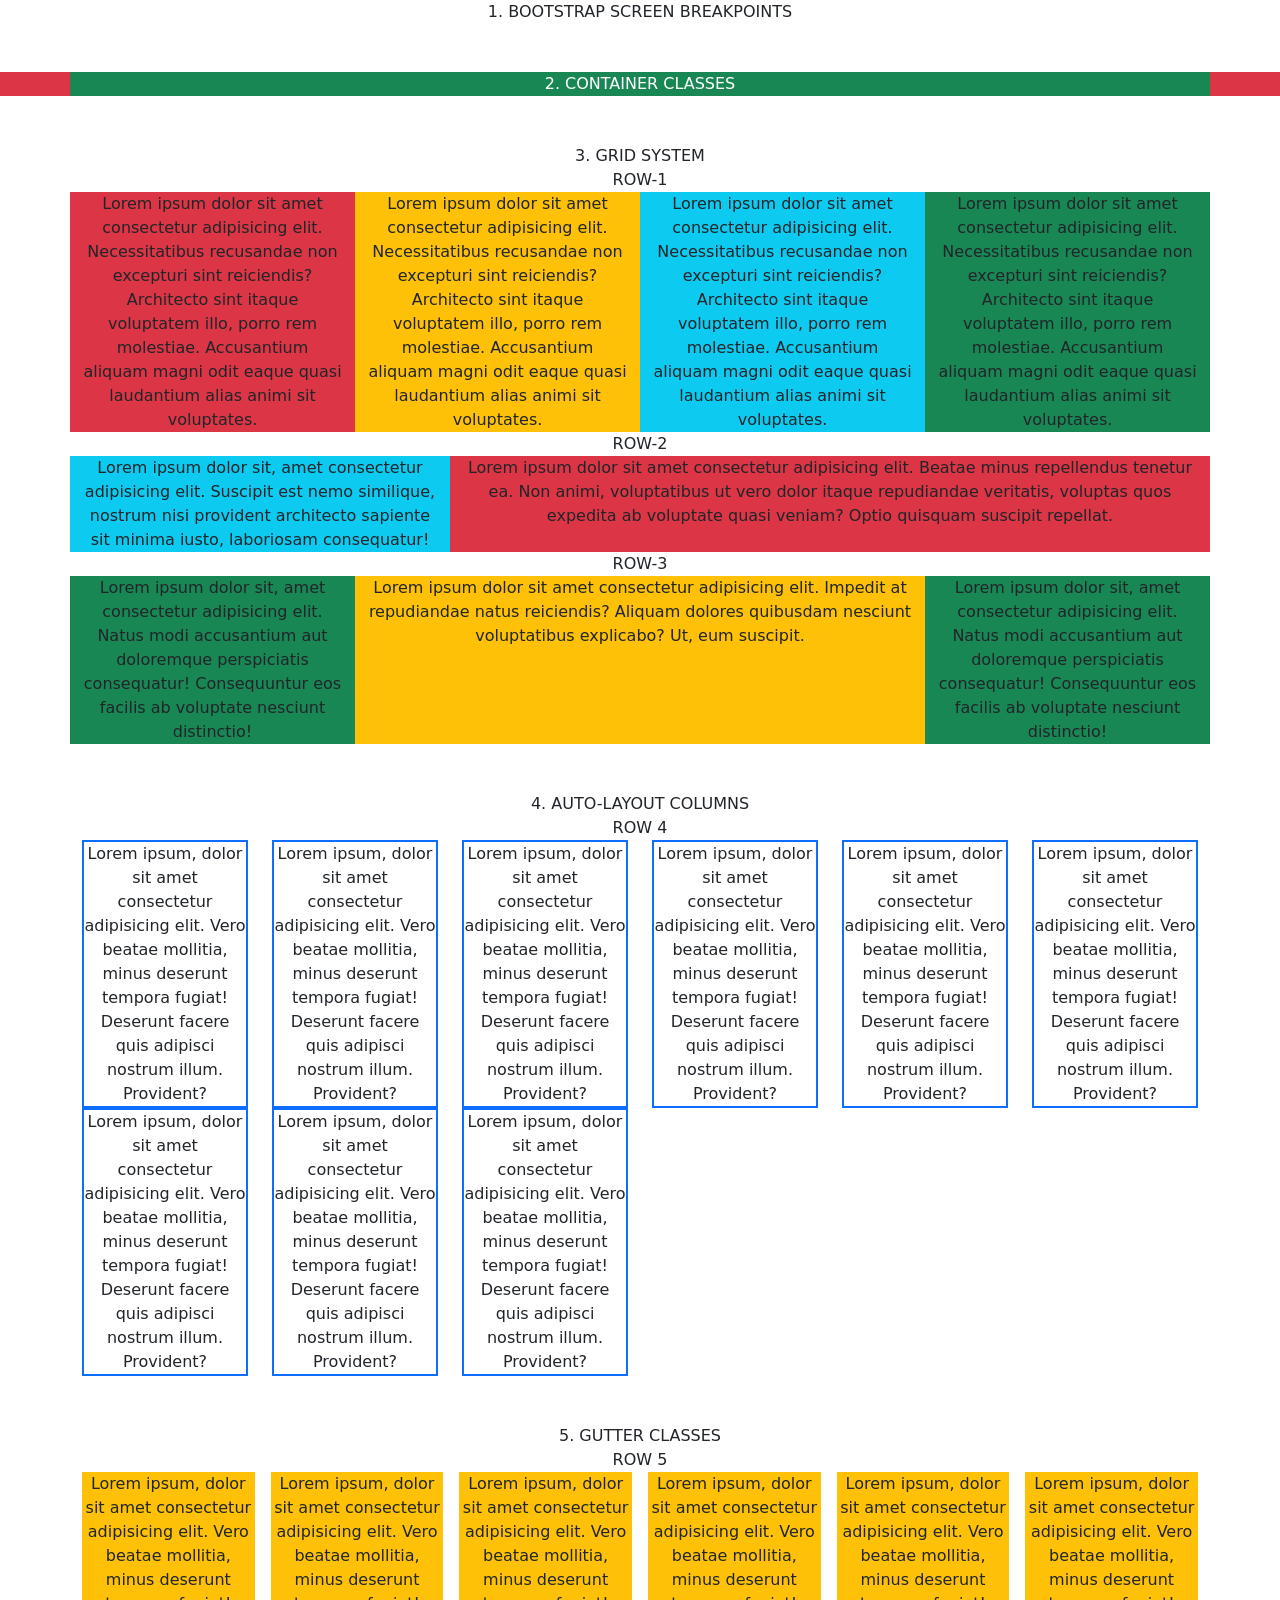
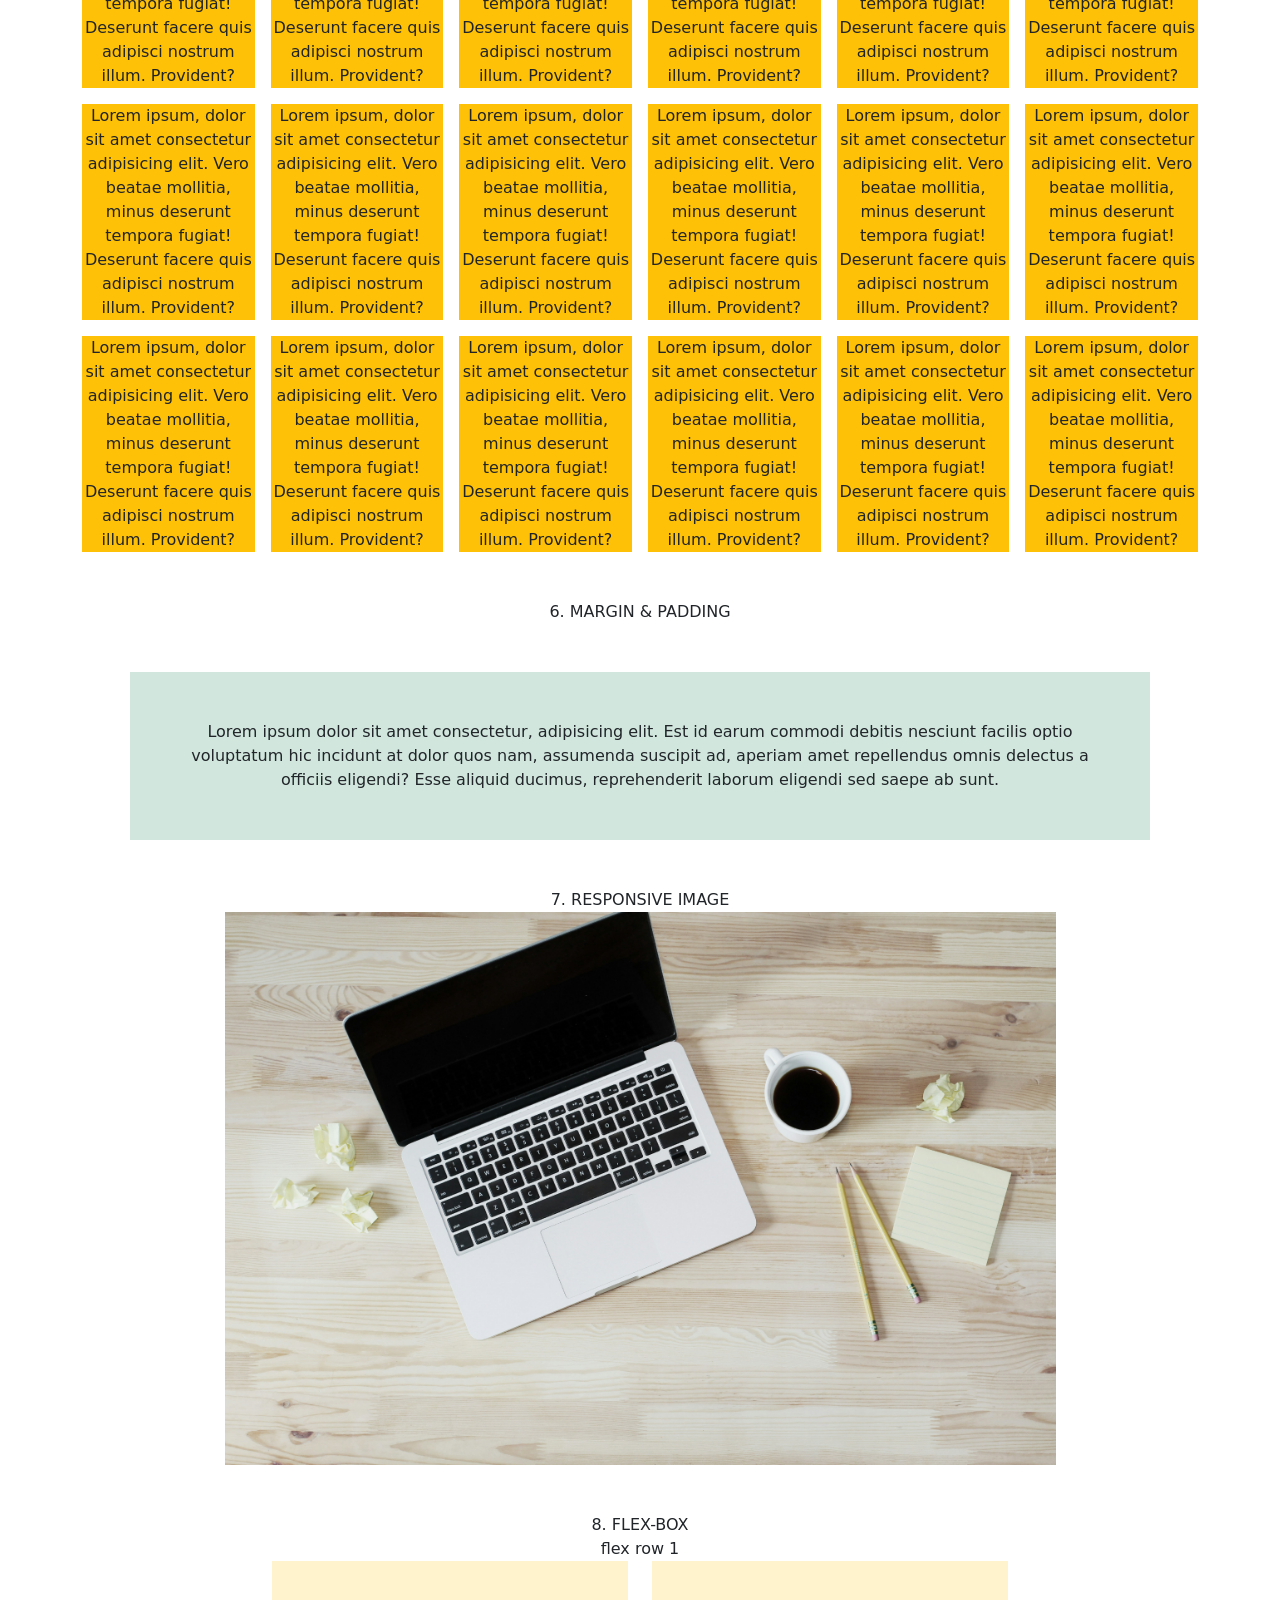
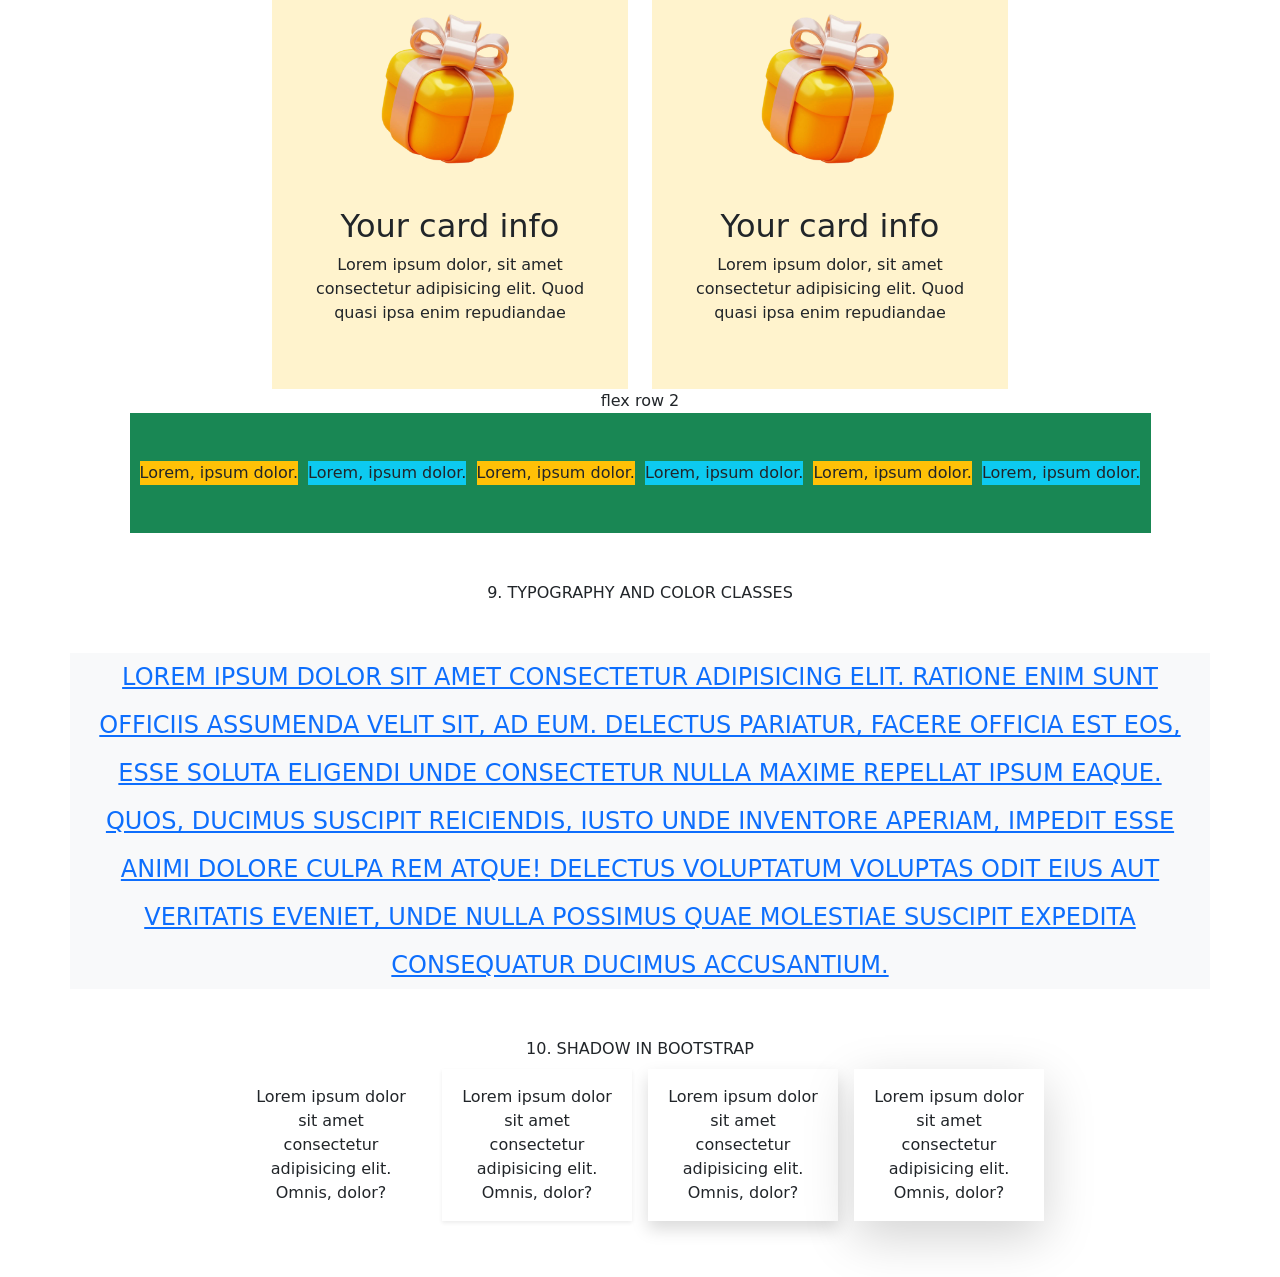
==== commit 236d211a: "Done" ====
--- a/index.html
+++ b/index.html
@@ -51,7 +51,7 @@
     <!-- [base64] -->
 
 
-    
+
 
 
 
@@ -251,7 +251,7 @@
         <div class="container">
             ROW 5
             <div class="row row-cols-2 row-cols-sm-4 row-cols-lg-6 g-3">
-                
+
                 <div class="col ">
                     <div class="bg-warning">Lorem ipsum, dolor sit amet consectetur adipisicing elit. Vero beatae
                         mollitia, minus deserunt
@@ -435,7 +435,7 @@
     <!-- 10. FLEXBOX CLASSES IN BOOTSTRAP -->
 
 
-    <!-- d-flex ,  flex-column  ,  justify-content-center  ,  align-items-center  ,  flex-wrap  ,  align-self-center  ,  flex-grow-1  ,  flex-shrink-1  ,  order-2    -->
+    <!-- d-flex ,  flex-column  ,  justify-content-center  ,  align-items-center  ,  flex-wrap  ,  gap-3  ,  align-self-center  ,  flex-grow-1  ,  flex-shrink-1  ,  order-2    -->
 
 
 
@@ -546,6 +546,68 @@
     <!-- [base64] -->
 
 
+    <!-- 12. SHADOW IN BOOTSTRAP -->
+
+    <!-- shadow-none  ,  shadow-sm  ,  shadow  ,  shadow-lg -->
+
+    <div class="container-fluid mb-5">
+        <div class="container text-center">
+            10. SHADOW IN BOOTSTRAP
+            <div class="row justify-content-center">
+
+                <div class="col-2 bg-white m-2 p-3 shadow-none">Lorem ipsum dolor sit amet consectetur adipisicing elit.
+                    Omnis, dolor?</div>
+                <div class="col-2 bg-white m-2 p-3 shadow-sm">Lorem ipsum dolor sit amet consectetur adipisicing elit.
+                    Omnis, dolor?</div>
+                <div class="col-2 bg-white m-2 p-3 shadow ">Lorem ipsum dolor sit amet consectetur adipisicing elit.
+                    Omnis, dolor?</div>
+                <div class="col-2 bg-white m-2 p-3 shadow-lg">Lorem ipsum dolor sit amet consectetur adipisicing elit.
+                    Omnis, dolor?</div>
+            </div>
+        </div>
+    </div>
+
+
+
+    <!-- [base64] -->
+
+
+
+    <!-- 13. Buttons in bootstrap -->
+
+
+
+
+    <!-- [base64] -->
+
+
+
+    <!-- 14. Forms in bootstrap -->
+
+
+
+
+    <!-- [base64] -->
+
+
+    <!-- 15. Modal in bootstrap -->
+
+
+
+    <!-- [base64] -->
+
+
+
+    <!-- 16. Navbar in bootstrap -->
+
+
+
+
+
+
+
+
+
 
 
 
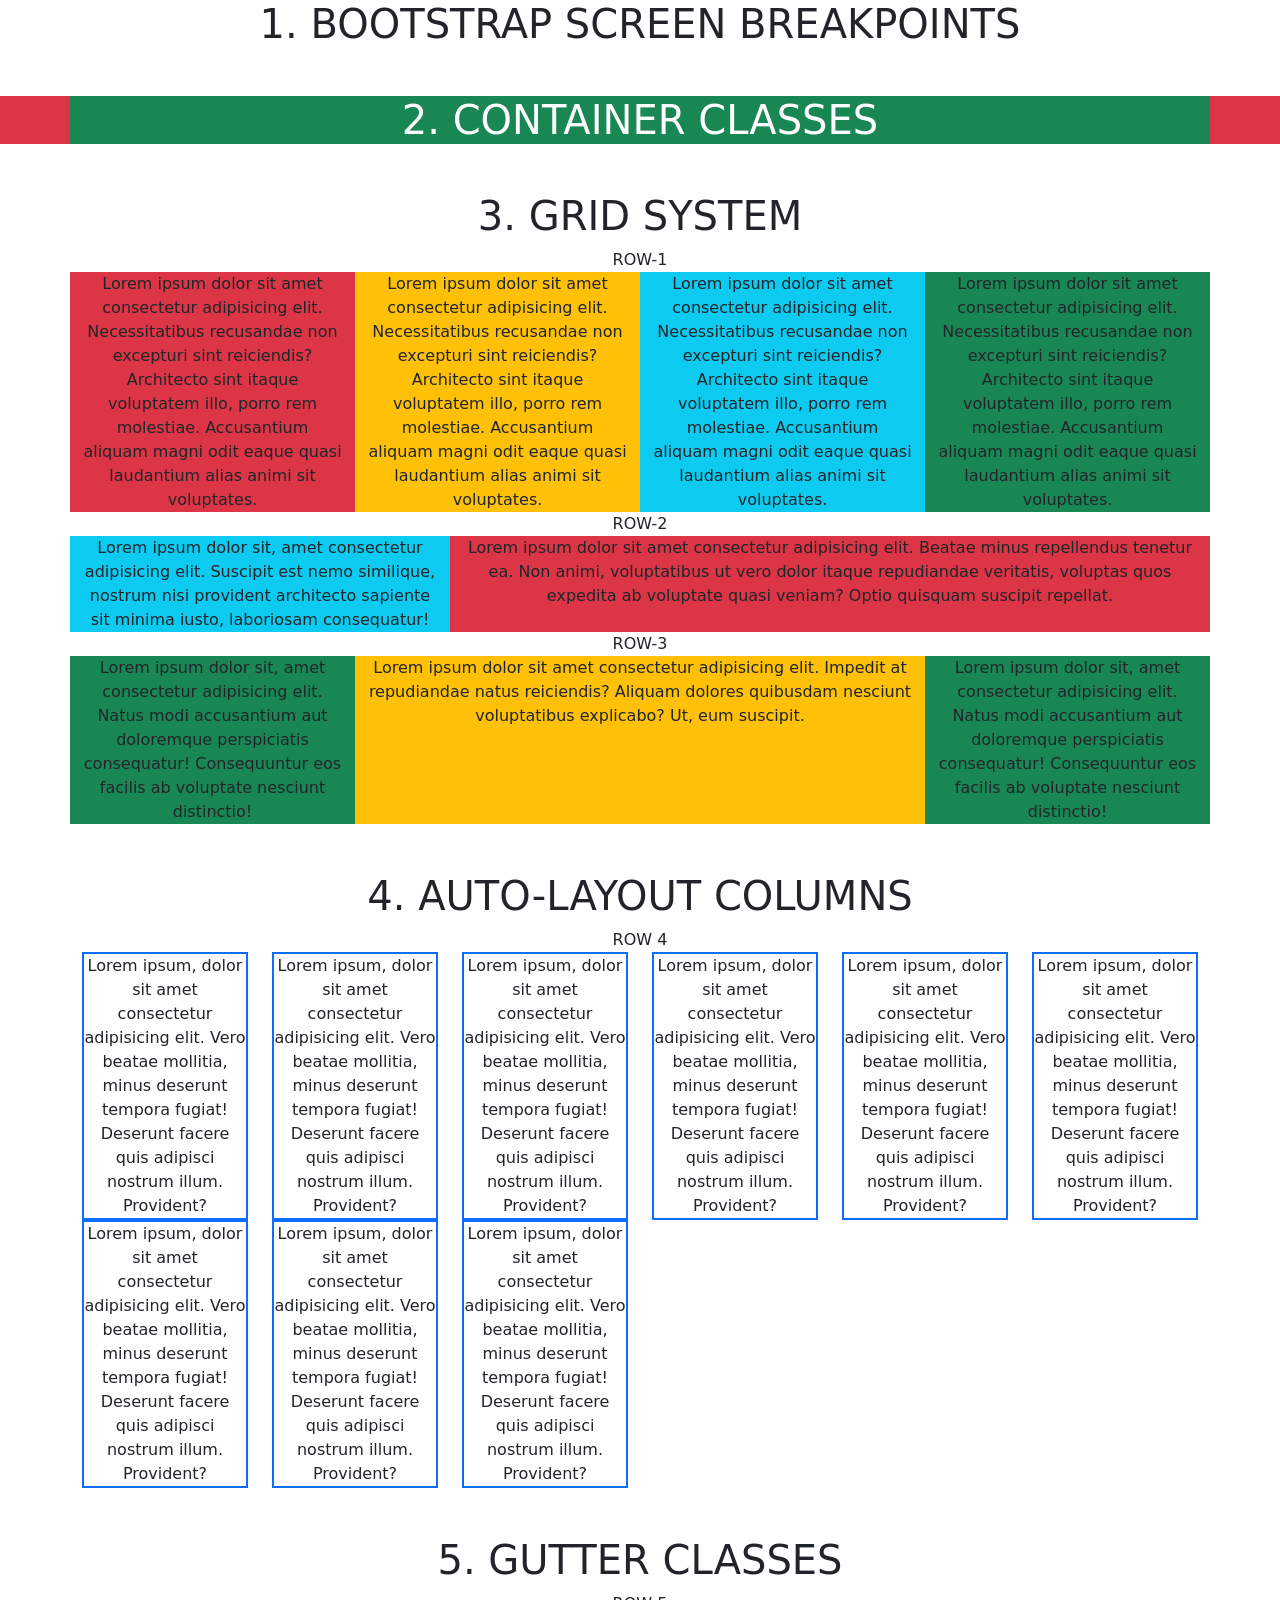
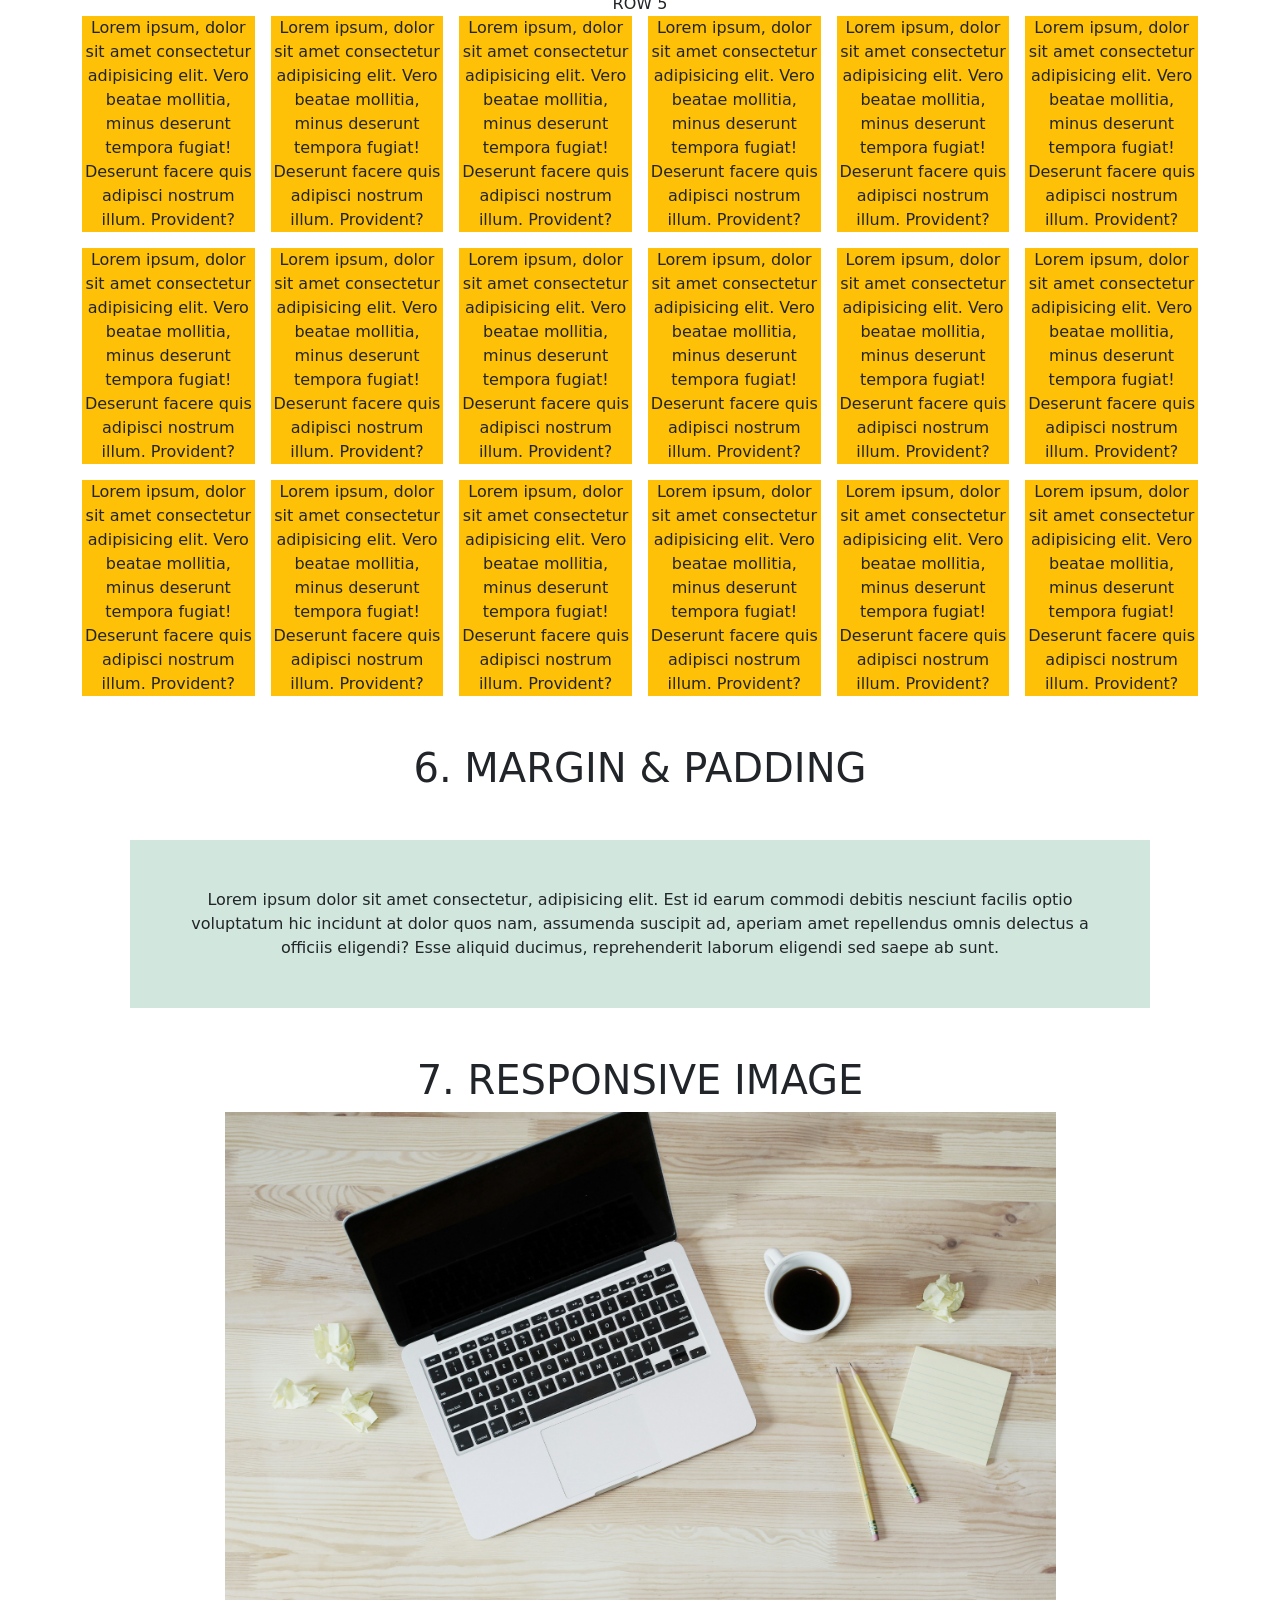
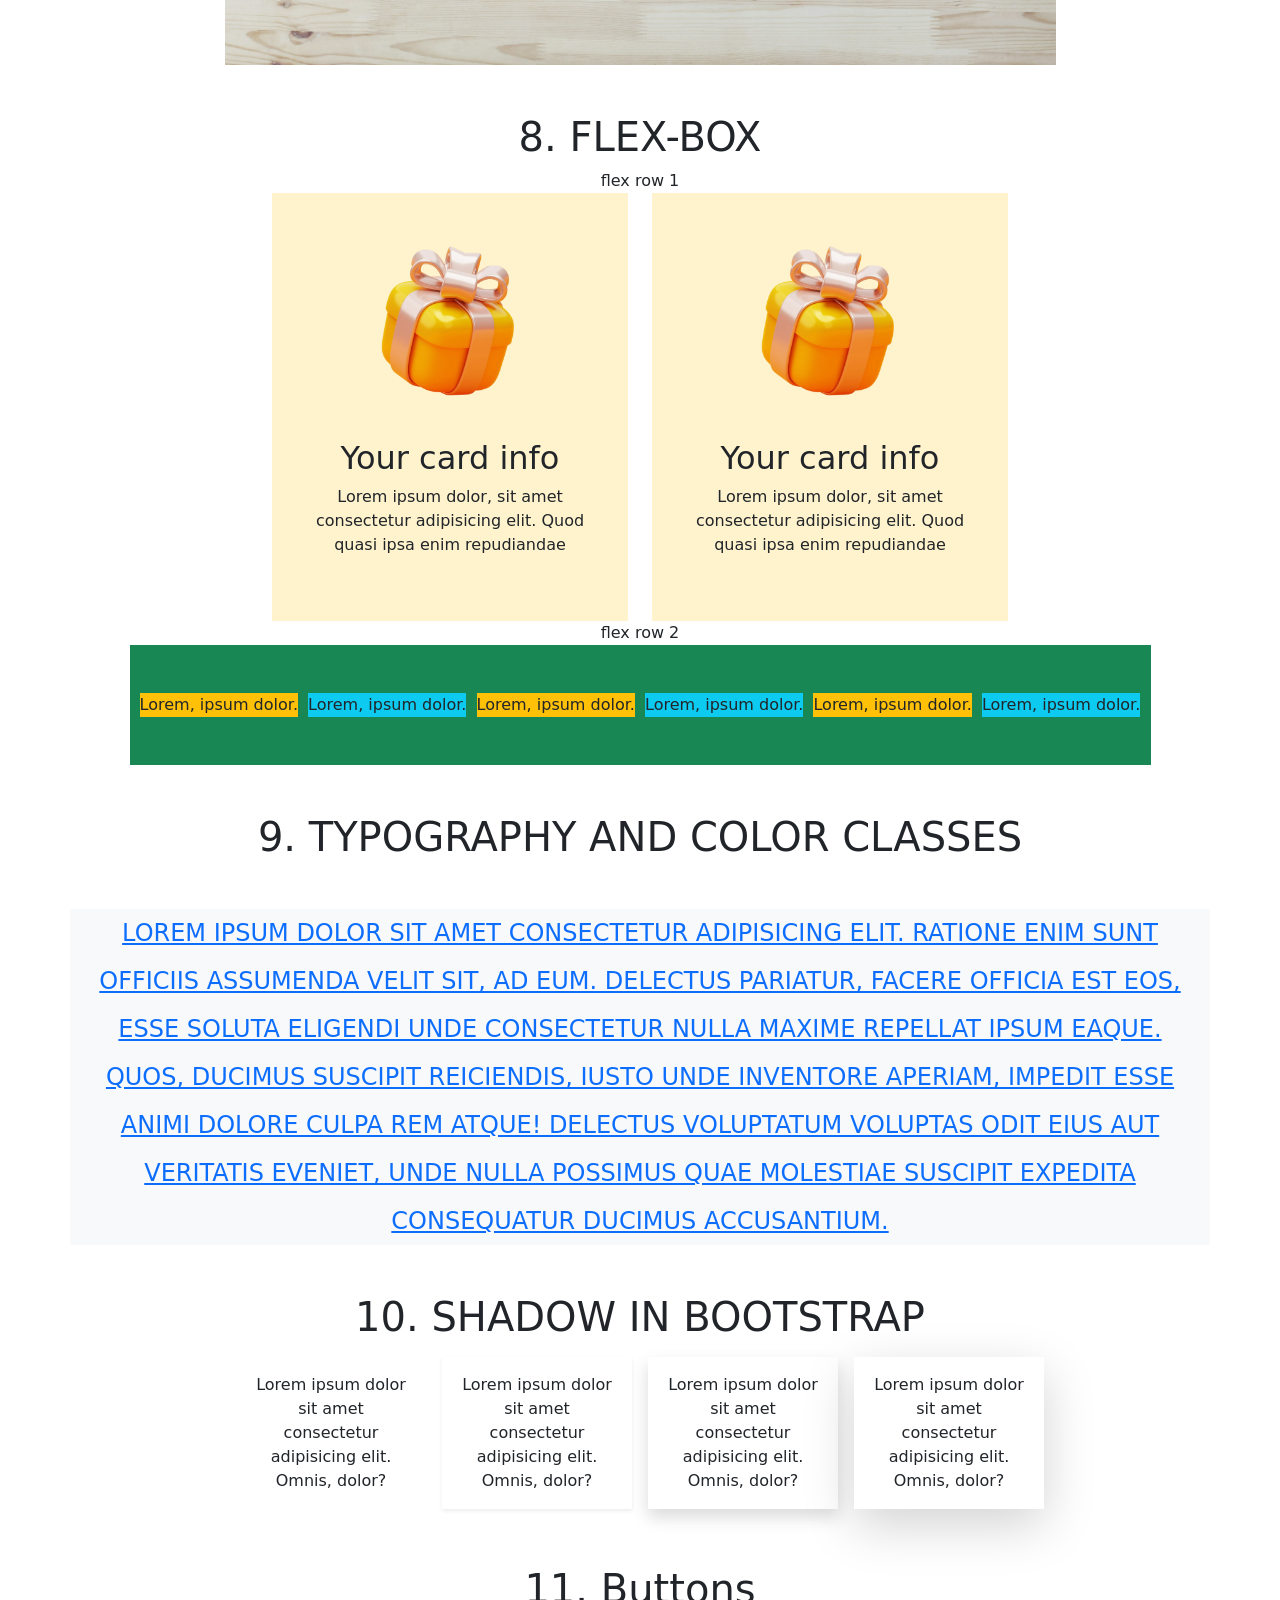
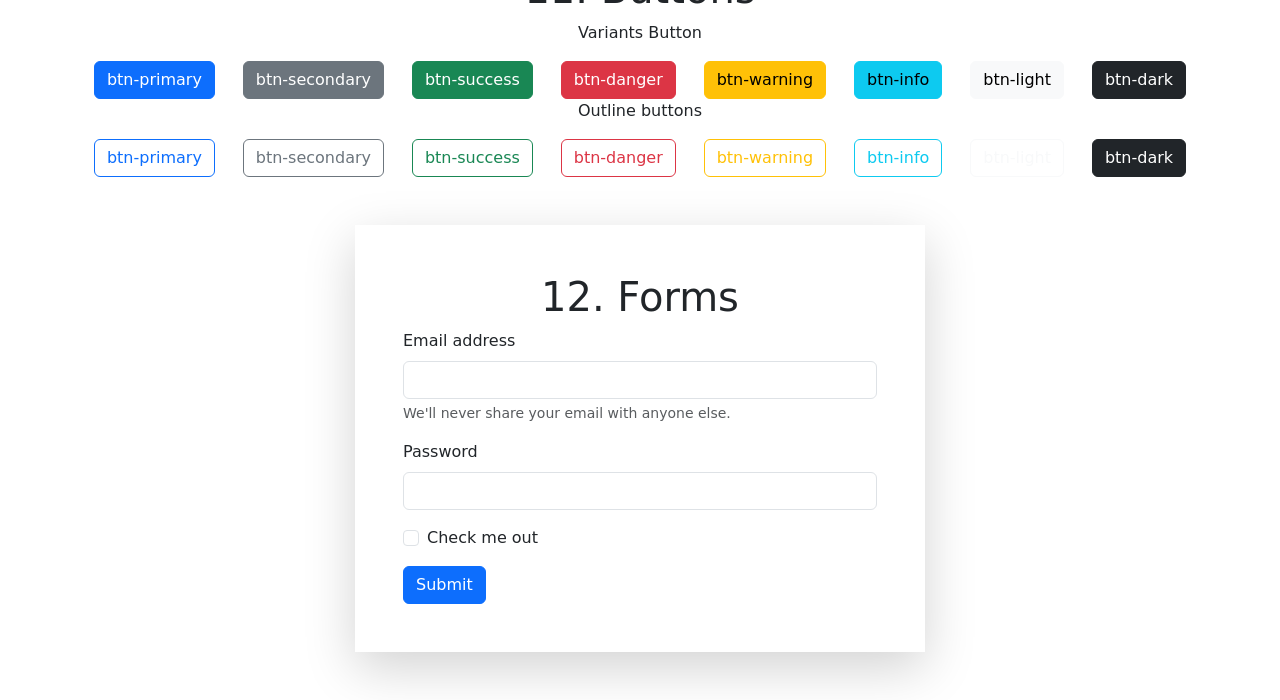
==== commit 46699a36: "Done" ====
--- a/index.html
+++ b/index.html
@@ -29,7 +29,9 @@
             xs     =>    0px min    --------  575px max      -->
 
 
-    <div class="text-lg-center text-sm-end  text-center mb-5">1. BOOTSTRAP SCREEN BREAKPOINTS</div>
+    <div class="text-lg-center text-sm-end  text-start mb-5">
+        <h1>1. BOOTSTRAP SCREEN BREAKPOINTS</h1>
+    </div>
 
 
 
@@ -41,7 +43,9 @@
     <!-- 4. CONTAINER CLASSES -->
 
     <div class="container-fluid bg-danger mb-5">
-        <div class="container bg-success text-white text-center">2. CONTAINER CLASSES</div>
+        <div class="container bg-success text-white text-center">
+            <h1>2. CONTAINER CLASSES</h1>
+        </div>
     </div>
 
 
@@ -75,7 +79,7 @@
 
 
     <div class="container-fluid text-center mb-5">
-        3. GRID SYSTEM
+        <h1>3. GRID SYSTEM</h1>
         <div class="container">
             ROW-1
             <div class="row">
@@ -149,7 +153,7 @@
 
 
     <div class="container-fluid text-center mb-5">
-        4. AUTO-LAYOUT COLUMNS
+        <h1> 4. AUTO-LAYOUT COLUMNS</h1>
         <div class="container">
             ROW 4
             <div class="row row-cols-2 row-cols-sm-4 row-cols-lg-6 ">
@@ -247,7 +251,7 @@
 
 
     <div class="container-fluid text-center mb-5">
-        5. GUTTER CLASSES
+        <h1> 5. GUTTER CLASSES</h1>
         <div class="container">
             ROW 5
             <div class="row row-cols-2 row-cols-sm-4 row-cols-lg-6 g-3">
@@ -391,7 +395,7 @@
 
     <div class="container-fluid mb-5">
         <div class="container text-center">
-            6. MARGIN & PADDING
+            <h1>6. MARGIN & PADDING</h1>
             <div class="bg-success-subtle text-center p-3 m-3 p-lg-5 m-lg-5 ">Lorem ipsum dolor sit amet consectetur,
                 adipisicing elit.
                 Est id
@@ -412,11 +416,13 @@
 
     <!-- 9. RESPONSIVE IMAGE  -->
 
+    <!-- just you need to give (img-fluid) class to image and then it takes all the space of the div -->
+
 
 
     <div class="container-fluid mb-5">
         <div class="container text-center">
-            7. RESPONSIVE IMAGE
+            <h1> 7. RESPONSIVE IMAGE</h1>
             <div class="row justify-content-center">
                 <div class="col-9">
                     <img src="./images/img (3).jpg" alt="" class="img-fluid">
@@ -440,7 +446,7 @@
 
 
     <div class="container-fluid text-center mb-5">
-        8. FLEX-BOX
+        <h1> 8. FLEX-BOX</h1>
         <div class="container text-center">
             flex row 1
             <div class="row justify-content-center">
@@ -528,7 +534,7 @@
 
 
     <div class="container-fluid text-center mb-5">
-        9. TYPOGRAPHY AND COLOR CLASSES
+        <h1>9. TYPOGRAPHY AND COLOR CLASSES</h1>
         <div
             class="container mt-5 text-center text-uppercase fs-4 lh-lg text-decoration-underline text-primary bg-light">
             Lorem ipsum dolor sit amet consectetur adipisicing elit. Ratione enim sunt officiis assumenda velit sit, ad
@@ -552,7 +558,7 @@
 
     <div class="container-fluid mb-5">
         <div class="container text-center">
-            10. SHADOW IN BOOTSTRAP
+            <h1>10. SHADOW IN BOOTSTRAP</h1>
             <div class="row justify-content-center">
 
                 <div class="col-2 bg-white m-2 p-3 shadow-none">Lorem ipsum dolor sit amet consectetur adipisicing elit.
@@ -576,6 +582,44 @@
     <!-- 13. Buttons in bootstrap -->
 
 
+    <div class="container-fluid text-center mb-5">
+        <h1>11. Buttons</h1>
+        <div class="container">
+            <div class="row">
+                <p class="text-center">Variants Button</p>
+                <div class="col-12 d-flex gap-3 justify-content-evenly">
+
+                    <button class="btn btn-primary">btn-primary</button>
+                    <button class="btn btn-secondary"> btn-secondary </button>
+                    <button class="btn btn-success"> btn-success</button>
+                    <button class="btn btn-danger"> btn-danger</button>
+                    <button class="btn btn-warning">btn-warning </button>
+                    <button class="btn btn-info"> btn-info</button>
+                    <button class="btn btn-light">btn-light </button> <button class="btn btn-dark">btn-dark</button>
+
+                </div>
+            </div>
+            <div class="row">
+                <p class="text-center">Outline buttons</p>
+
+                <div class="col-12 d-flex gap-3 justify-content-evenly">
+
+                    <button class="btn btn-outline-primary">btn-primary</button>
+                    <button class="btn btn-outline-secondary"> btn-secondary </button>
+                    <button class="btn btn-outline-success"> btn-success</button>
+                    <button class="btn btn-outline-danger"> btn-danger</button>
+                    <button class="btn btn-outline-warning">btn-warning </button>
+                    <button class="btn btn-outline-info"> btn-info</button>
+                    <button class="btn btn-outline-light">btn-light </button> <button
+                        class="btn btn-dark">btn-dark</button>
+
+                </div>
+
+            </div>
+        </div>
+    </div>
+
+
 
 
     <!-- [base64] -->
@@ -585,6 +629,43 @@
     <!-- 14. Forms in bootstrap -->
 
 
+    <div class="container-fluid mb-5">
+        <div class="container">
+            <div class="row justify-content-center">
+                <div class="col-6 shadow-lg p-5">
+                    <h1 class="text-center">12. Forms</h1>
+
+                    <form>
+                        <div class="mb-3">
+                            <label for="exampleInputEmail1" class="form-label text-center">Email address</label>
+                            <input type="email" class="form-control" id="exampleInputEmail1"
+                                aria-describedby="emailHelp">
+                            <div id="emailHelp" class="form-text">We'll never share your email with anyone else.</div>
+                        </div>
+
+                        <div class="mb-3">
+                            <label for="exampleInputPassword1" class="form-label">Password</label>
+                            <input type="password" class="form-control" id="exampleInputPassword1">
+                        </div>
+
+                        <div class="mb-3 form-check">
+                            <input type="checkbox" class="form-check-input" id="exampleCheck1">
+                            <label class="form-check-label" for="exampleCheck1">Check me out</label>
+                        </div>
+
+                        <button type="submit" class="btn btn-primary">Submit</button>
+
+                    </form>
+
+
+                </div>
+            </div>
+        </div>
+    </div>
+
+
+
+
 
 
     <!-- [base64] -->
@@ -599,6 +680,22 @@
 
 
     <!-- 16. Navbar in bootstrap -->
+
+
+
+    <!-- [base64] -->
+
+
+
+    <!-- 17. Offcanvas in bootstrap -->
+
+    
+
+
+    <!-- [base64] -->
+
+
+
 
 
 
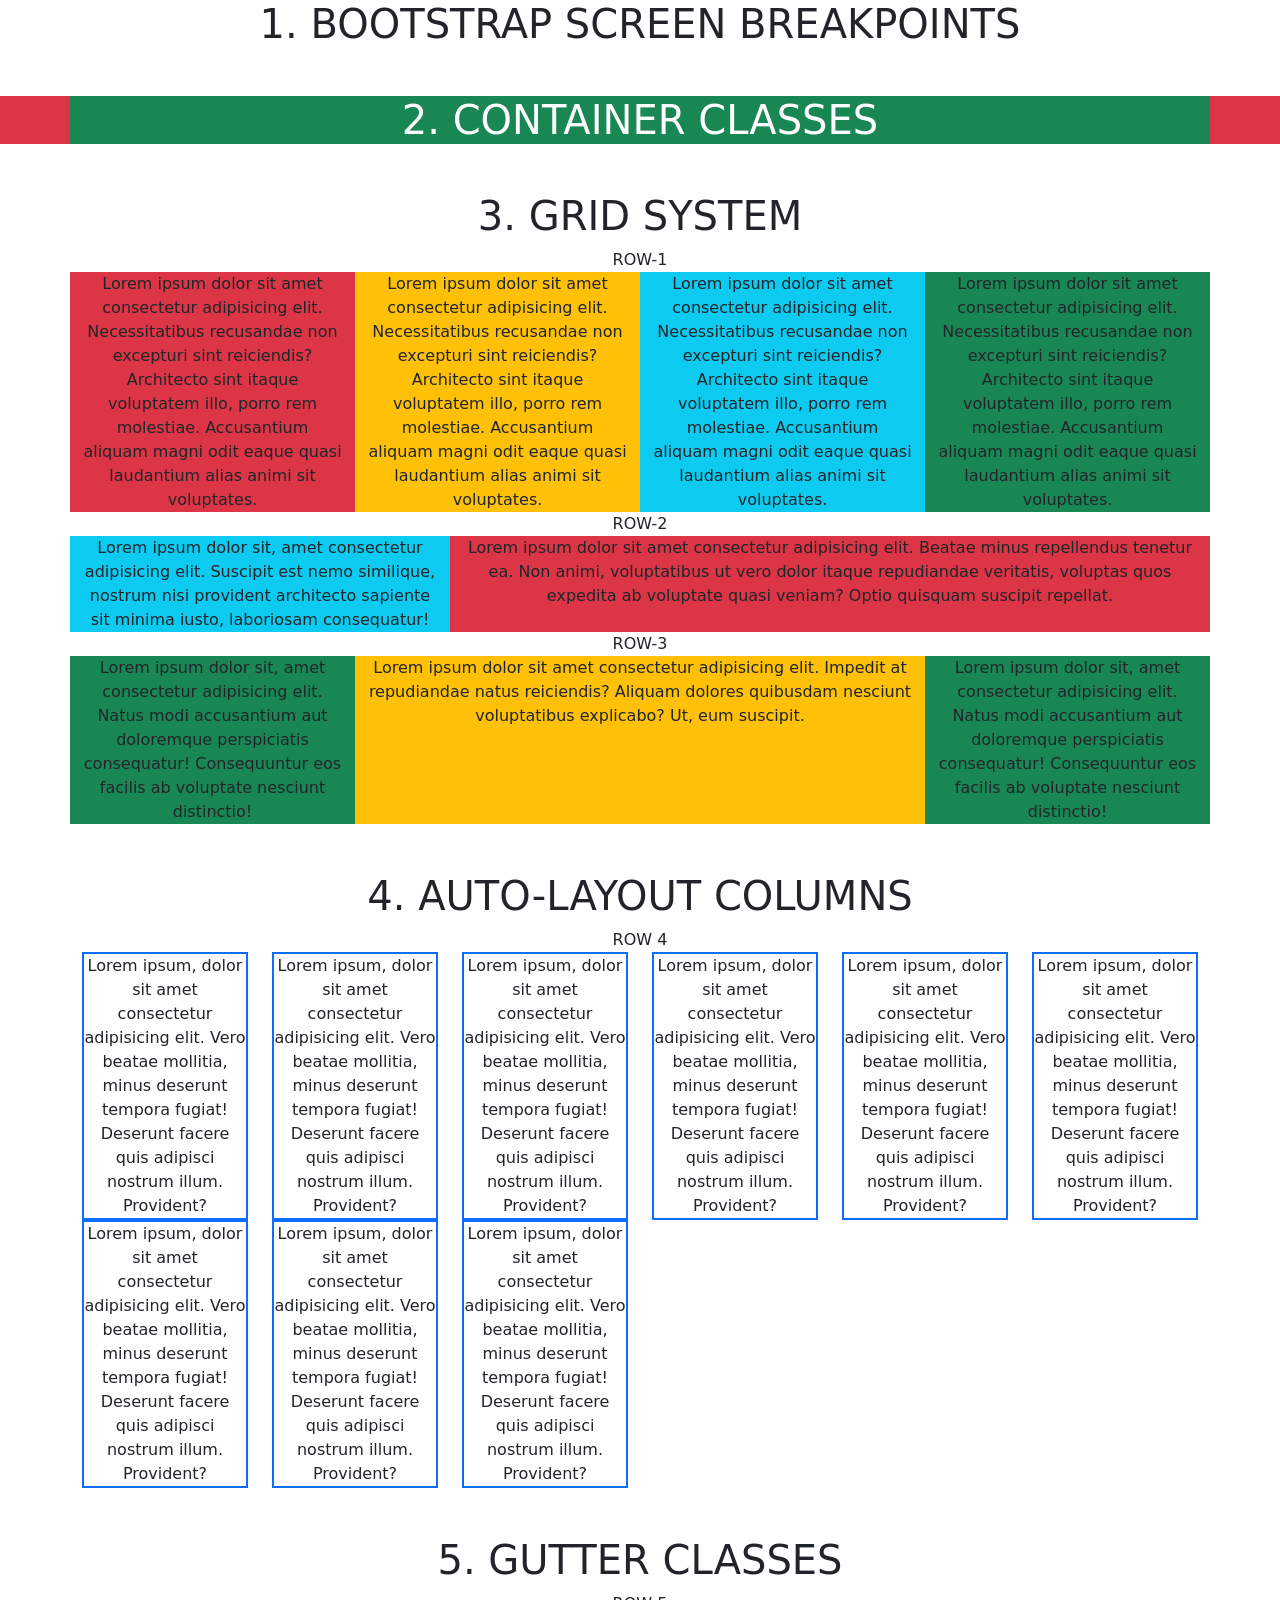
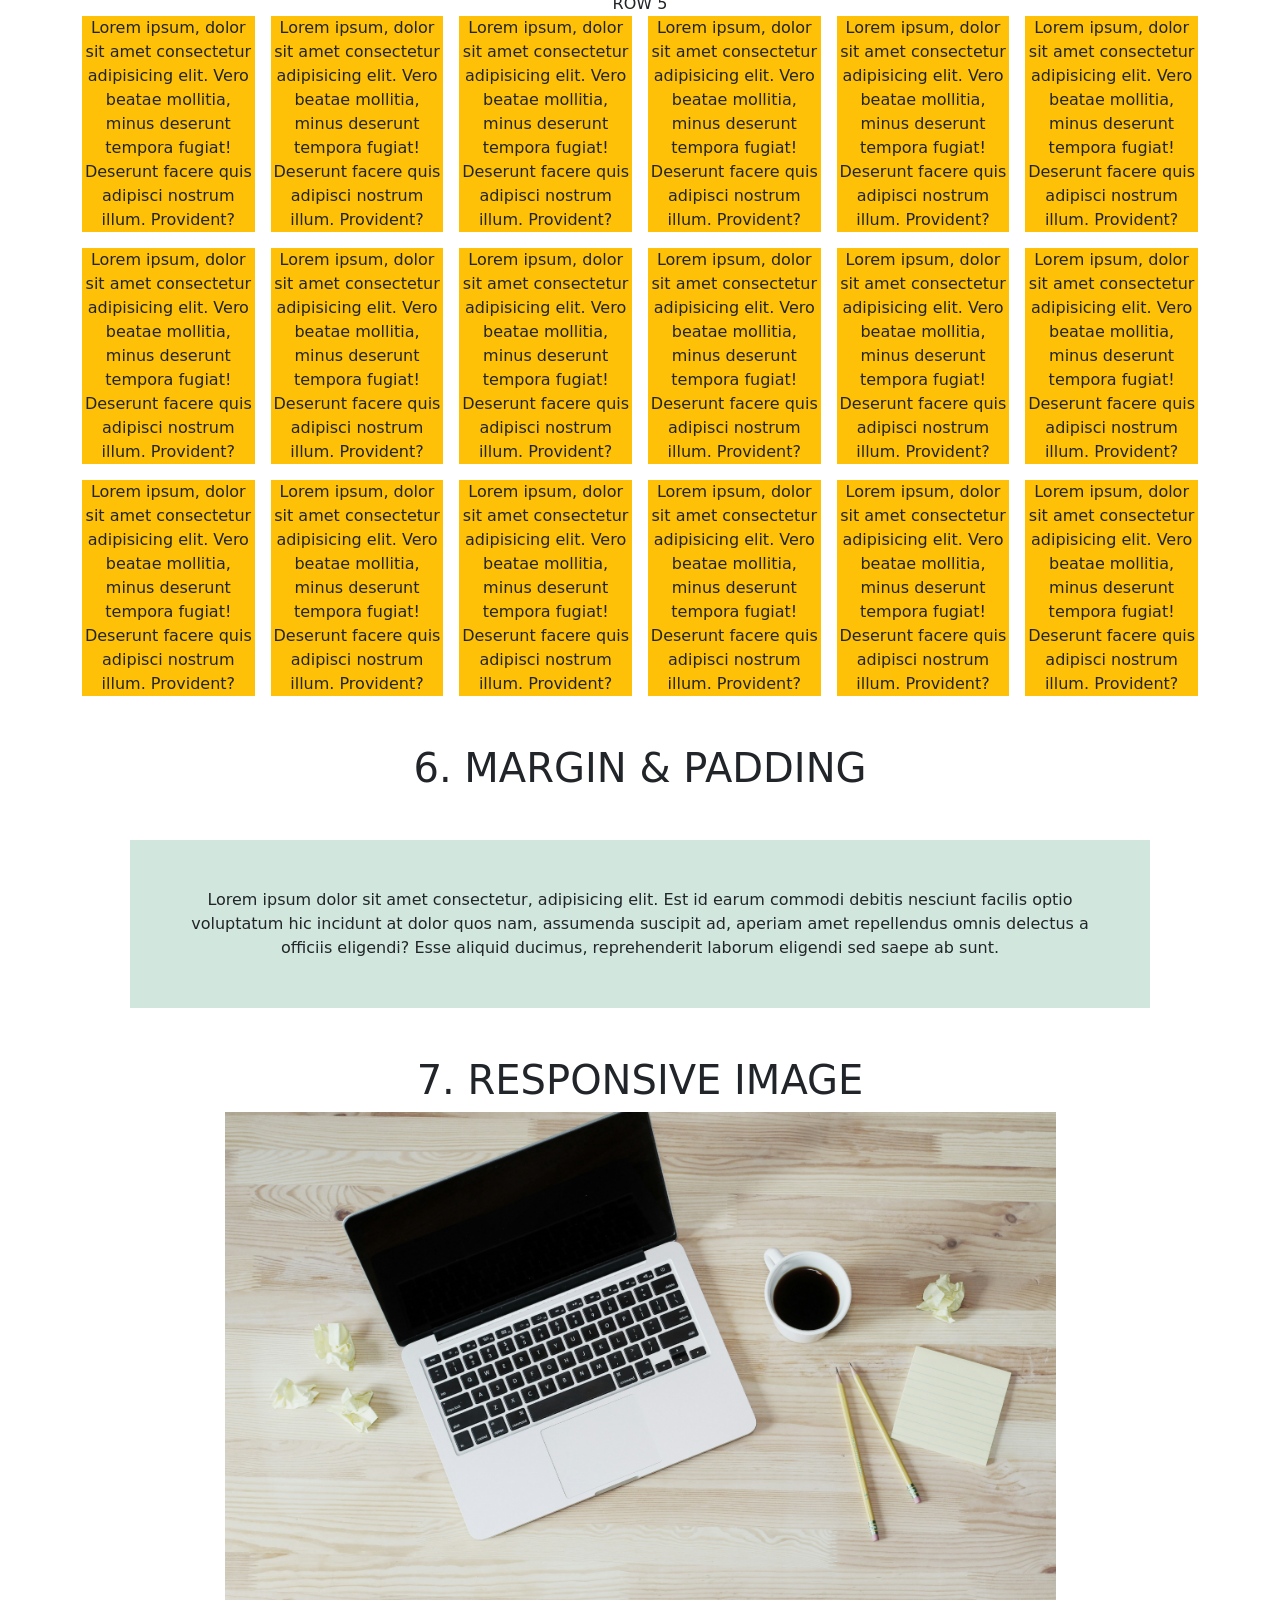
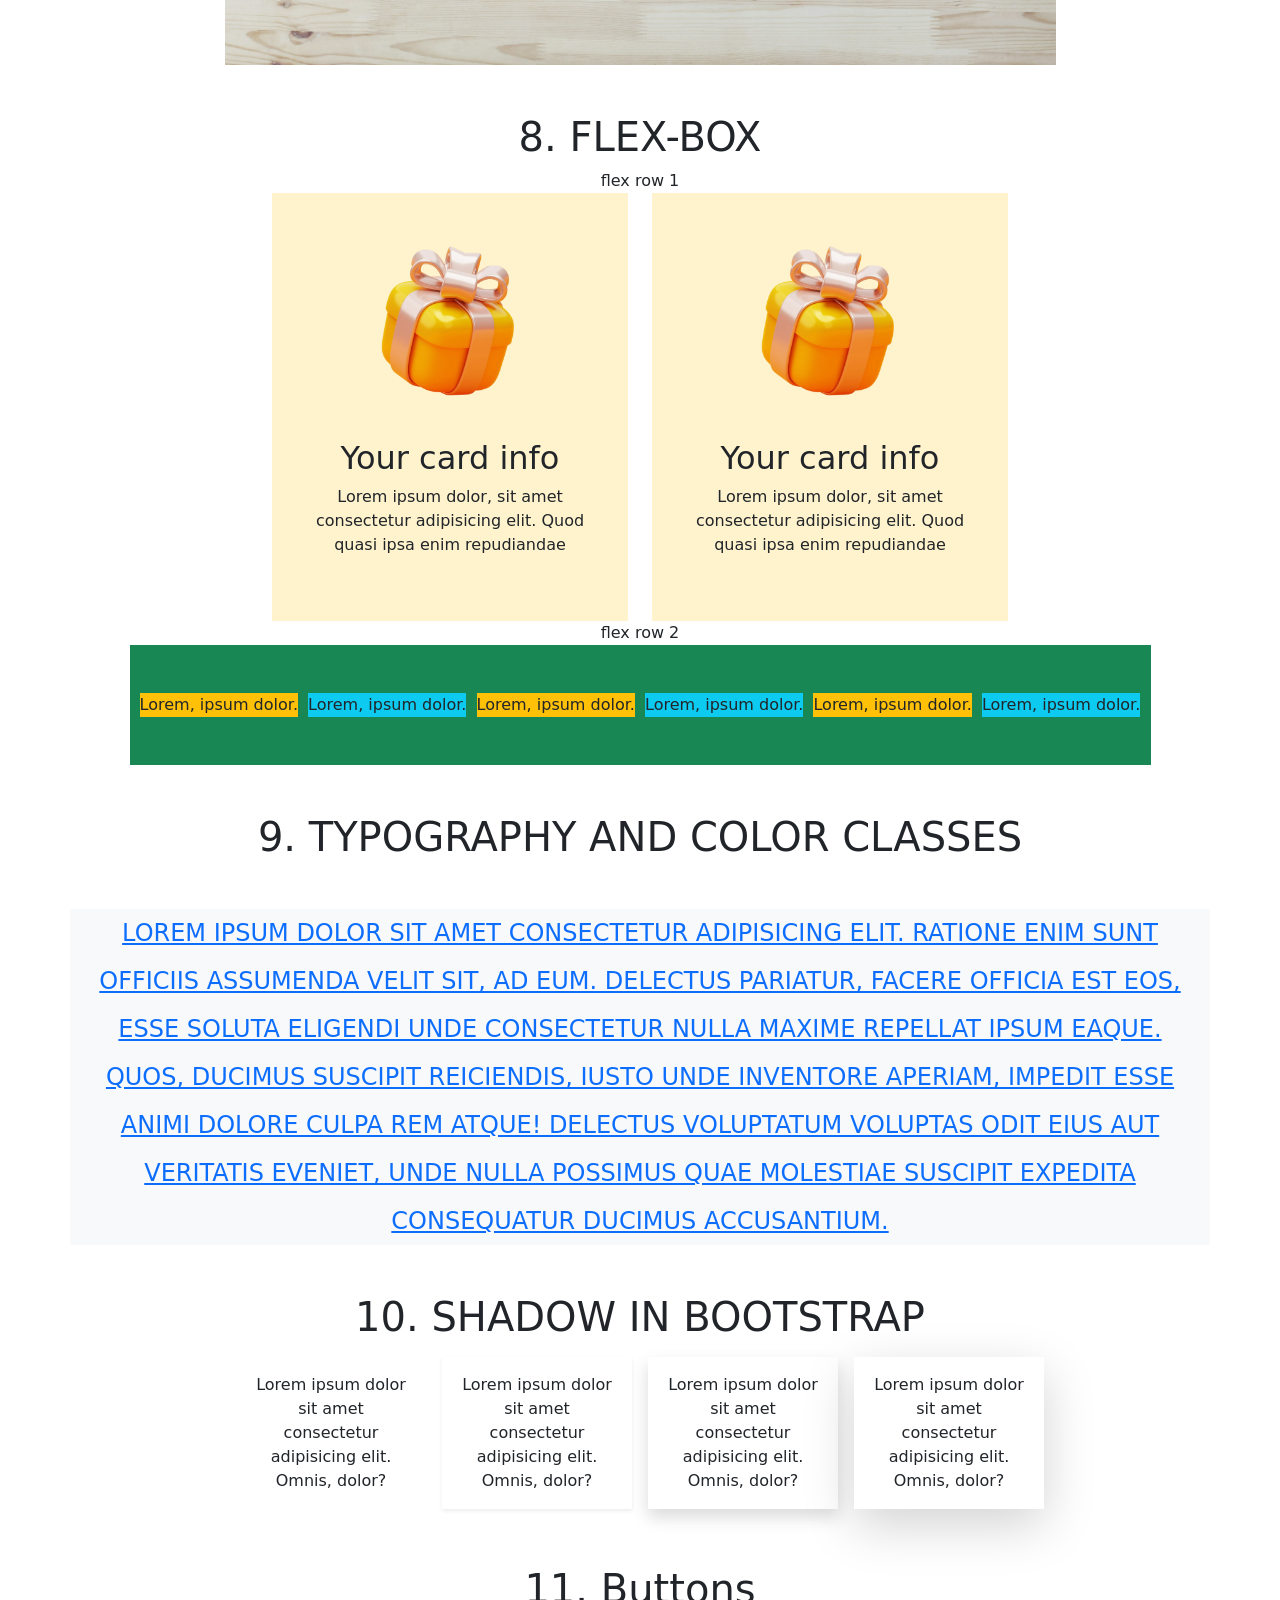
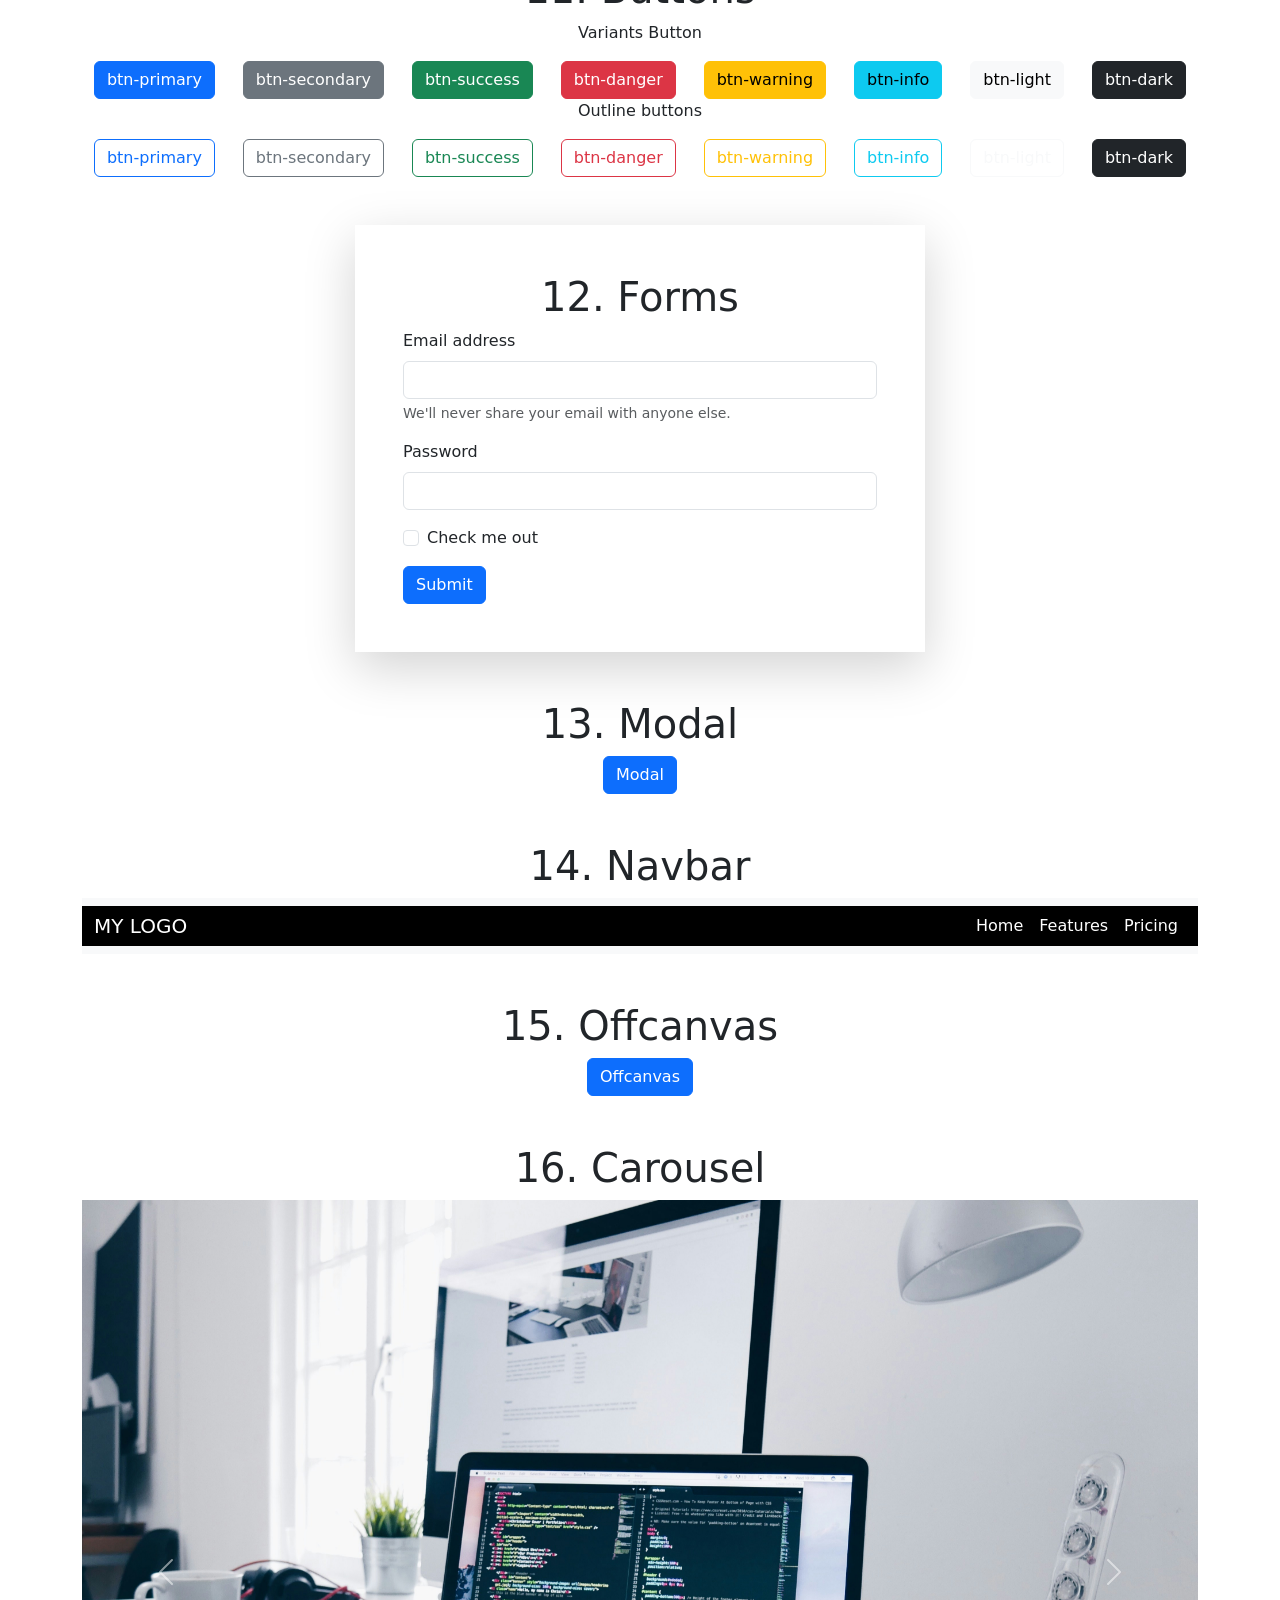
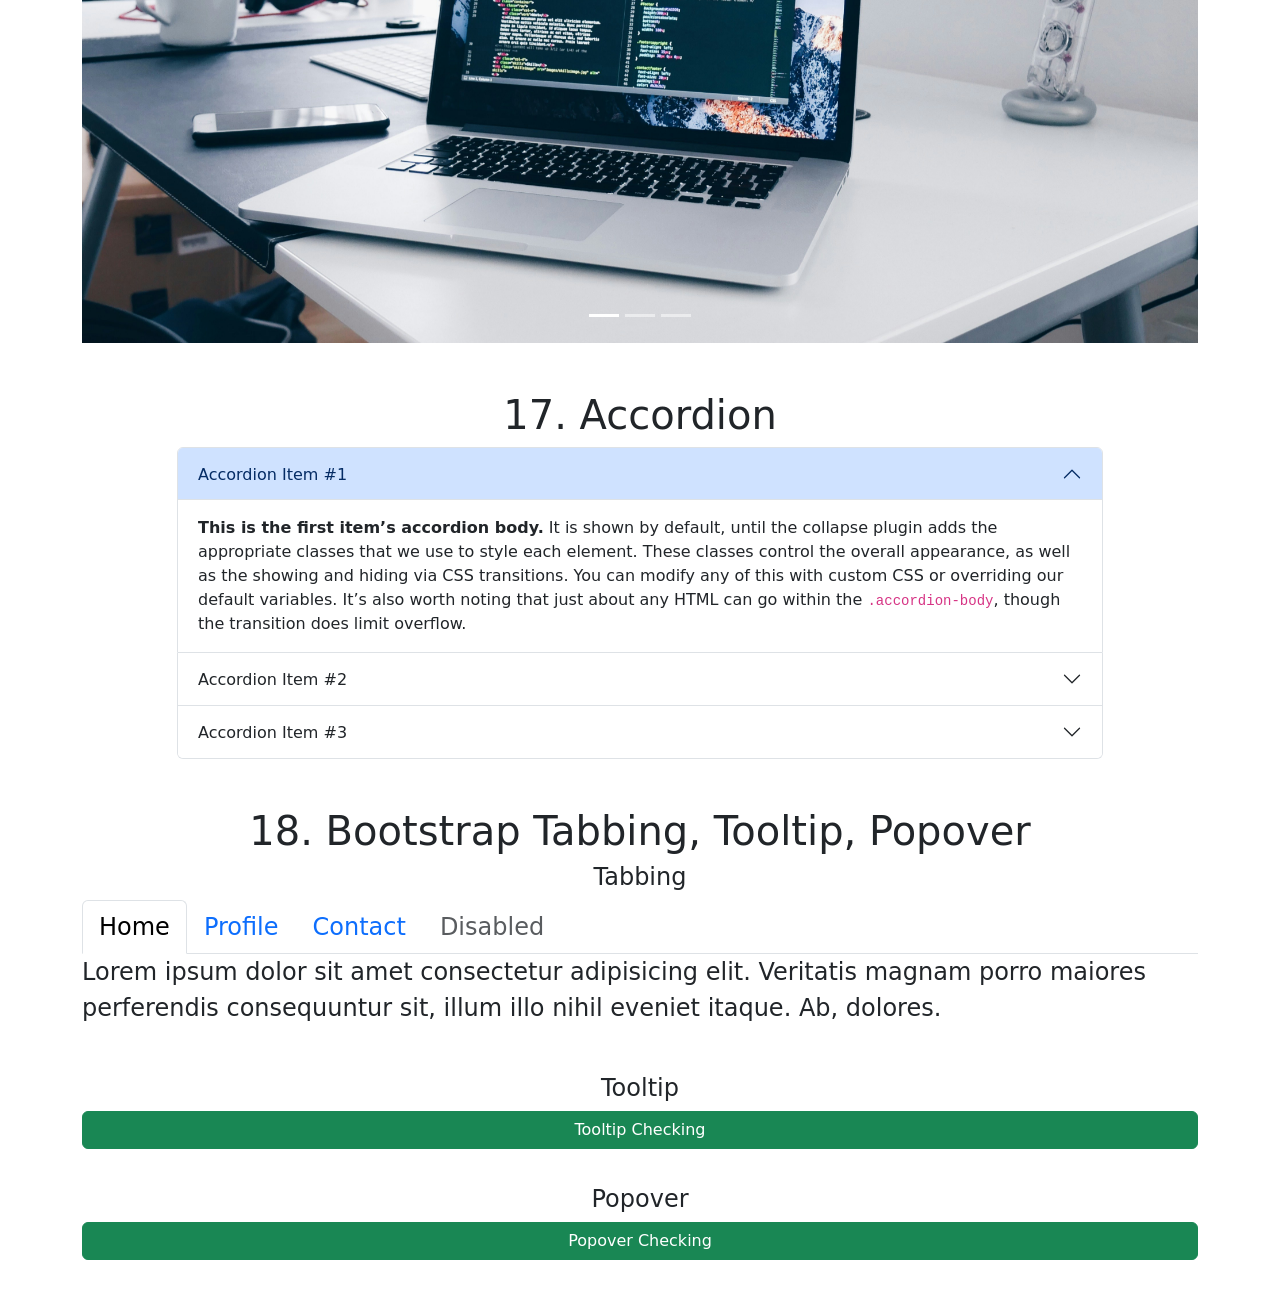
==== commit f3b58768: "Done" ====
--- a/index.html
+++ b/index.html
@@ -632,14 +632,14 @@
     <div class="container-fluid mb-5">
         <div class="container">
             <div class="row justify-content-center">
-                <div class="col-6 shadow-lg p-5">
+                <div class="col-lg-6 col-sm-11 col-12 shadow-lg p-5">
                     <h1 class="text-center">12. Forms</h1>
 
                     <form>
+
                         <div class="mb-3">
-                            <label for="exampleInputEmail1" class="form-label text-center">Email address</label>
-                            <input type="email" class="form-control" id="exampleInputEmail1"
-                                aria-describedby="emailHelp">
+                            <label for="exampleInputEmail1" class="form-label">Email address</label>
+                            <input type="email" class="form-control" id="exampleInputEmail1">
                             <div id="emailHelp" class="form-text">We'll never share your email with anyone else.</div>
                         </div>
 
@@ -675,12 +675,114 @@
 
 
 
+    <div class="container-fluid mb-5">
+
+        <div class="container">
+            <h1 class=" text-center">13. Modal</h1>
+            <div class="row justify-content-center">
+                <div class="col-3  d-flex justify-content-center">
+
+                    <!-- Button trigger modal -->
+                    <button type="button" class="btn btn-primary" data-bs-toggle="modal" data-bs-target="#exampleModal">
+                        Modal
+                    </button>
+
+                    <!-- Modal -->
+                    <div class="modal fade" id="exampleModal" tabindex="-1" aria-labelledby="exampleModalLabel"
+                        aria-hidden="true">
+                        <div class="modal-dialog">
+                            <div class="modal-content">
+                                <div class="modal-header">
+                                    <h1 class="modal-title fs-5" id="exampleModalLabel">Modal title</h1>
+                                    <button type="button" class="btn-close" data-bs-dismiss="modal"
+                                        aria-label="Close"></button>
+                                </div>
+                                <div class="modal-body m-5">
+
+                                    <form>
+
+                                        <div class="mb-3">
+                                            <label for="exampleInputEmail1" class="form-label">Email address</label>
+                                            <input type="email" class="form-control" id="exampleInputEmail1">
+                                            <div id="emailHelp" class="form-text">We'll never share your email with
+                                                anyone else.</div>
+                                        </div>
+
+                                        <div class="mb-3">
+                                            <label for="exampleInputPassword1" class="form-label">Password</label>
+                                            <input type="password" class="form-control" id="exampleInputPassword1">
+                                        </div>
+
+                                        <div class="mb-3 form-check">
+                                            <input type="checkbox" class="form-check-input" id="exampleCheck1">
+                                            <label class="form-check-label" for="exampleCheck1">Check me out</label>
+                                        </div>
+
+                                        <button type="submit" class="btn btn-primary">Submit</button>
+                                        <button type="button" class="btn btn-secondary"
+                                            data-bs-dismiss="modal">Close</button>
+
+                                    </form>
+                                </div>
+                            </div>
+                        </div>
+                    </div>
+
+
+
+                </div>
+            </div>
+        </div>
+    </div>
+
+
+
     <!-- [base64] -->
 
 
 
     <!-- 16. Navbar in bootstrap -->
 
+    <div class="container-fluid mb-5">
+        <div class="container">
+            <h1 class="text-center">14. Navbar</h1>
+            <div class="row">
+                <div class="col-12">
+
+                    <nav class="navbar navbar-expand-lg bg-body-tertiary ">
+                        <div class="container-fluid bg-black ">
+
+                            <a class="navbar-brand text-white" href="#">MY LOGO</a>
+
+                            <button class="navbar-toggler" type="button" data-bs-toggle="collapse"
+                                data-bs-target="#navbarNav" aria-controls="navbarNav" aria-expanded="false"
+                                aria-label="Toggle navigation">
+                                <span class="navbar-toggler-icon"></span>
+                            </button>
+
+                            <div class="collapse navbar-collapse justify-content-end" id="navbarNav">
+                                <ul class="navbar-nav">
+                                    <li class="nav-item">
+                                        <a class="nav-link active text-white text-center" aria-current="page"
+                                            href="#">Home</a>
+                                    </li>
+                                    <li class="nav-item">
+                                        <a class="nav-link text-white text-center" href="#">Features</a>
+                                    </li>
+                                    <li class="nav-item">
+                                        <a class="nav-link text-white text-center" href="#">Pricing</a>
+                                    </li>
+
+                                </ul>
+                            </div>
+
+                        </div>
+                    </nav>
+
+                </div>
+            </div>
+        </div>
+    </div>
 
 
     <!-- [base64] -->
@@ -689,10 +791,291 @@
 
     <!-- 17. Offcanvas in bootstrap -->
 
-    
-
-
-    <!-- [base64] -->
+
+    <div class="container-fluid mb-5">
+        <div class="container">
+            <h1 class="text-center">15. Offcanvas</h1>
+            <div class="row ">
+                <div class="col-12 d-flex justify-content-center">
+
+                    <!-- <a class="btn btn-primary" data-bs-toggle="offcanvas" href="#offcanvasExample" role="button"
+                        aria-controls="offcanvasExample">
+                        Link with href
+                    </a> -->
+
+                    <button class="btn btn-primary" type="button" data-bs-toggle="offcanvas"
+                        data-bs-target="#offcanvasExample" aria-controls="offcanvasExample">
+                        Offcanvas
+                    </button>
+
+
+                    <div class="offcanvas offcanvas-start" tabindex="-1" id="offcanvasExample"
+                        aria-labelledby="offcanvasExampleLabel">
+                        <div class="offcanvas-header">
+
+                            <h5 class="offcanvas-title" id="offcanvasExampleLabel">Offcanvas Logo Here</h5>
+                            <button type="button" class="btn-close" data-bs-dismiss="offcanvas"
+                                aria-label="Close"></button>
+                        </div>
+
+                        <ul class="navbar-nav">
+                            <li class="nav-item">
+                                <a class="nav-link text-center " aria-current="page" href="#">Home</a>
+                            </li>
+                            <li class="nav-item">
+                                <a class="nav-link text-center" href="#">Features</a>
+                            </li>
+                            <li class="nav-item">
+                                <a class="nav-link text-center" href="#">Pricing</a>
+                            </li>
+
+                        </ul>
+
+
+
+                    </div>
+                </div>
+            </div>
+        </div>
+    </div>
+
+
+
+
+    <!-- [base64] -->
+
+
+
+
+    <!-- 18. Carousel in Bootstrap -->
+
+
+    <div class="container-fluid mb-5">
+        <div class="container">
+            <h1 class="text-center">16. Carousel </h1>
+            <div class="row">
+                <div class="col-12">
+                    <div id="carouselExampleIndicators" class="carousel slide">
+
+                        <div class="carousel-indicators">
+                            <button type="button" data-bs-target="#carouselExampleIndicators" data-bs-slide-to="0"
+                                class="active" aria-current="true" aria-label="Slide 1"></button>
+                            <button type="button" data-bs-target="#carouselExampleIndicators" data-bs-slide-to="1"
+                                aria-label="Slide 2"></button>
+                            <button type="button" data-bs-target="#carouselExampleIndicators" data-bs-slide-to="2"
+                                aria-label="Slide 3"></button>
+                        </div>
+
+                        <div class="carousel-inner">
+                            <div class="carousel-item active">
+                                <img src="images/img (1).jpg" class="d-block w-100" alt="...">
+                            </div>
+                            <div class="carousel-item">
+                                <img src="images/img (2).jpg" class="d-block w-100" alt="...">
+                            </div>
+                            <div class="carousel-item">
+                                <img src="images/img (3).jpg" class="d-block w-100" alt="...">
+                            </div>
+                        </div>
+
+                        <button class="carousel-control-prev" type="button" data-bs-target="#carouselExampleIndicators"
+                            data-bs-slide="prev">
+                            <span class="carousel-control-prev-icon" aria-hidden="true"></span>
+                            <span class="visually-hidden">Previous</span>
+                        </button>
+
+                        <button class="carousel-control-next" type="button" data-bs-target="#carouselExampleIndicators"
+                            data-bs-slide="next">
+                            <span class="carousel-control-next-icon" aria-hidden="true"></span>
+                            <span class="visually-hidden">Next</span>
+                        </button>
+                    </div>
+                </div>
+            </div>
+        </div>
+    </div>
+
+
+
+    <!-- [base64] -->
+
+
+
+    <!-- 19. Accordion in Bootstrap -->
+
+    <div class="container-fluid mb-5">
+        <div class="container">
+            <h1 class="text-center">17. Accordion</h1>
+            <div class="row justify-content-center">
+                <div class="col-10">
+
+
+
+                    <div class="accordion" id="accordionExample">
+
+                        <div class="accordion-item">
+                            <h2 class="accordion-header">
+                                <button class="accordion-button" type="button" data-bs-toggle="collapse"
+                                    data-bs-target="#faq1" aria-expanded="true" aria-controls="collapseOne">
+                                    Accordion Item #1
+                                </button>
+                            </h2>
+                            <div id="faq1" class="accordion-collapse collapse show" data-bs-parent="#accordionExample">
+                                <div class="accordion-body">
+                                    <strong>This is the first item’s accordion body.</strong> It is shown by default,
+                                    until the collapse plugin adds the appropriate classes that we use to style each
+                                    element. These classes control the overall appearance, as well as the showing and
+                                    hiding via CSS transitions. You can modify any of this with custom CSS or overriding
+                                    our default variables. It’s also worth noting that just about any HTML can go within
+                                    the <code>.accordion-body</code>, though the transition does limit overflow.
+                                </div>
+                            </div>
+                        </div>
+
+                        <div class="accordion-item">
+                            <h2 class="accordion-header">
+                                <button class="accordion-button collapsed" type="button" data-bs-toggle="collapse"
+                                    data-bs-target="#faq2" aria-expanded="false" aria-controls="collapseTwo">
+                                    Accordion Item #2
+                                </button>
+                            </h2>
+                            <div id="faq2" class="accordion-collapse collapse" data-bs-parent="#accordionExample">
+                                <div class="accordion-body">
+                                    <strong>This is the second item’s accordion body.</strong> It is hidden by default,
+                                    until the collapse plugin adds the appropriate classes that we use to style each
+                                    element. These classes control the overall appearance, as well as the showing and
+                                    hiding via CSS transitions. You can modify any of this with custom CSS or overriding
+                                    our default variables. It’s also worth noting that just about any HTML can go within
+                                    the <code>.accordion-body</code>, though the transition does limit overflow.
+                                </div>
+                            </div>
+                        </div>
+                        <div class="accordion-item">
+                            <h2 class="accordion-header">
+                                <button class="accordion-button collapsed" type="button" data-bs-toggle="collapse"
+                                    data-bs-target="#faq3" aria-expanded="false" aria-controls="collapseThree">
+                                    Accordion Item #3
+                                </button>
+                            </h2>
+                            <div id="faq3" class="accordion-collapse collapse" data-bs-parent="#accordionExample">
+                                <div class="accordion-body">
+                                    <strong>This is the third item’s accordion body.</strong> It is hidden by default,
+                                    until the collapse plugin adds the appropriate classes that we use to style each
+                                    element. These classes control the overall appearance, as well as the showing and
+                                    hiding via CSS transitions. You can modify any of this with custom CSS or overriding
+                                    our default variables. It’s also worth noting that just about any HTML can go within
+                                    the <code>.accordion-body</code>, though the transition does limit overflow.
+                                </div>
+                            </div>
+                        </div>
+                    </div>
+
+
+                </div>
+            </div>
+        </div>
+    </div>
+
+
+
+    <!-- [base64] -->
+
+
+    <!-- 20. Bootstrap Tabbing, Tooltip, Popover -->
+
+    <div class="container-fluid mb-5 fs-4">
+        <div class="container">
+            <h1 class="text-center">18. Bootstrap Tabbing, Tooltip, Popover </h1>
+
+            <h4 class="text-center">Tabbing</h4>
+            <div class="row">
+                <div class="col-12">
+
+                    <nav>
+                        <div class="nav nav-tabs" id="nav-tab" role="tablist">
+                            <button class="nav-link active" id="nav-home-tab" data-bs-toggle="tab"
+                                data-bs-target="#nav-home" type="button" role="tab" aria-controls="nav-home"
+                                aria-selected="true">Home</button>
+                            <button class="nav-link" id="nav-profile-tab" data-bs-toggle="tab"
+                                data-bs-target="#nav-profile" type="button" role="tab" aria-controls="nav-profile"
+                                aria-selected="false">Profile</button>
+                            <button class="nav-link" id="nav-contact-tab" data-bs-toggle="tab"
+                                data-bs-target="#nav-contact" type="button" role="tab" aria-controls="nav-contact"
+                                aria-selected="false">Contact</button>
+                            <button class="nav-link" id="nav-disabled-tab" data-bs-toggle="tab"
+                                data-bs-target="#nav-disabled" type="button" role="tab" aria-controls="nav-disabled"
+                                aria-selected="false" disabled>Disabled</button>
+                        </div>
+                    </nav>
+
+                    <div class="tab-content" id="nav-tabContent">
+                        <div class="tab-pane fade show active fs-4" id="nav-home" role="tabpanel"
+                            aria-labelledby="nav-home-tab" tabindex="0">Lorem ipsum dolor sit amet consectetur
+                            adipisicing elit. Veritatis magnam porro maiores perferendis consequuntur sit, illum illo
+                            nihil eveniet itaque. Ab, dolores.</div>
+                        <div class="tab-pane fade fs-4" id="nav-profile" role="tabpanel"
+                            aria-labelledby="nav-profile-tab" tabindex="0">Lorem ipsum dolor sit amet consectetur
+                            adipisicing elit. Veritatis magnam porro maiores perferendis consequuntur sit, illum illo
+                            nihil eveniet itaque. Ab, dolores.</div>
+                        <div class="tab-pane fade fs-4" id="nav-contact" role="tabpanel"
+                            aria-labelledby="nav-contact-tab" tabindex="0">Lorem ipsum dolor sit amet consectetur
+                            adipisicing elit. Veritatis magnam porro maiores perferendis consequuntur sit, illum illo
+                            nihil eveniet itaque. Ab, dolores.</div>
+                        <div class="tab-pane fade fs-4" id="nav-disabled" role="tabpanel"
+                            aria-labelledby="nav-disabled-tab" tabindex="0">Lorem ipsum dolor sit amet consectetur
+                            adipisicing elit. Veritatis magnam porro maiores perferendis consequuntur sit, illum illo
+                            nihil eveniet itaque. Ab, dolores.</div>
+                    </div>
+
+                </div>
+            </div>
+
+
+
+
+
+            <h4 class="text-center mt-5">Tooltip</h4>
+            <div class="row justify-content-center">
+                <div class="col-12 d-flex flex-column">
+
+                    <button class=" btn btn-success" data-bs-toggle="tooltip" data-bs-placement="top"
+                        data-bs-custom-class="custom-tooltip" data-bs-title="here you give your guidance">Tooltip
+                        Checking</button> <br>
+
+                    <h4 class="text-center">Popover</h4>
+
+                    <button class=" btn btn-success" data-bs-toggle="popover" data-bs-placement="right"
+                        data-bs-custom-class="custom-popover" data-bs-title="My popover"
+                        data-bs-content="This popover is themed via CSS variables and its mine.">Popover
+                        Checking</button>
+
+                </div>
+            </div>
+        </div>
+    </div>
+
+
+
+    <!-- [base64] -->
+
+    <!-- 21. Positions in Bootstrap -->
+
+    <!-- position-static ,  position-relative  ,  position-absolute  ,  position-fixed  ,  position-stick -->
+    <!--  top-0 -> 0
+          top-50 -> 50%
+          top-100 -> 100%    -->
+
+    <!-- other positions values of the top, bottom, left, right you can add by your own css -->
+
+
+
+
+
+
+    <!-- COMPLETED -->
+
+
+
 
 
 
@@ -731,6 +1114,17 @@
     <script src="https://cdn.jsdelivr.net/npm/bootstrap@5.3.8/dist/js/bootstrap.bundle.min.js"
         integrity="sha384-FKyoEForCGlyvwx9Hj09JcYn3nv7wiPVlz7YYwJrWVcXK/BmnVDxM+D2scQbITxI"
         crossorigin="anonymous"></script>
+
+    <!-- tooltip -->
+    <script>
+        const tooltipTriggerList = document.querySelectorAll('[data-bs-toggle="tooltip"]')
+        const tooltipList = [...tooltipTriggerList].map(tooltipTriggerEl => new bootstrap.Tooltip(tooltipTriggerEl))
+    </script>
+    <!-- popover -->
+    <script>
+        const popoverTriggerList = document.querySelectorAll('[data-bs-toggle="popover"]')
+        const popoverList = [...popoverTriggerList].map(popoverTriggerEl => new bootstrap.Popover(popoverTriggerEl))
+    </script>
 </body>
 
 </html>
